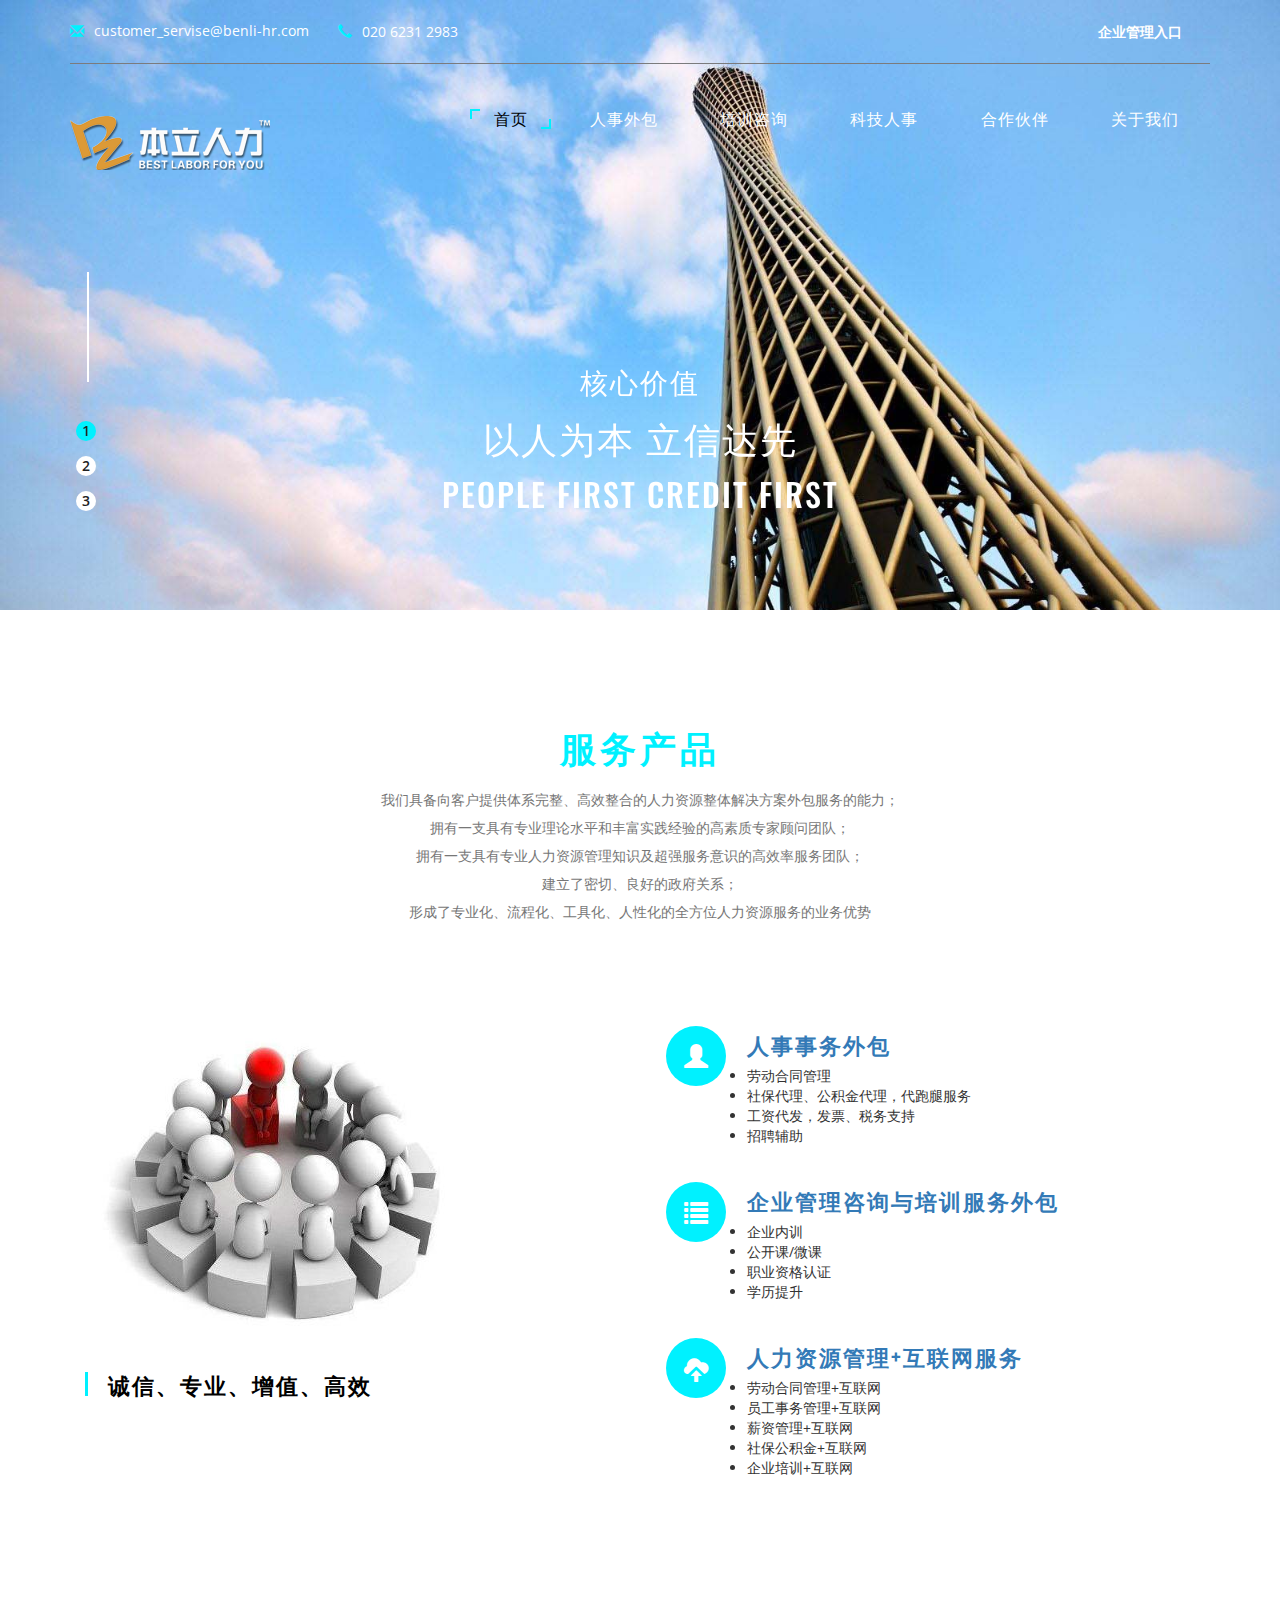
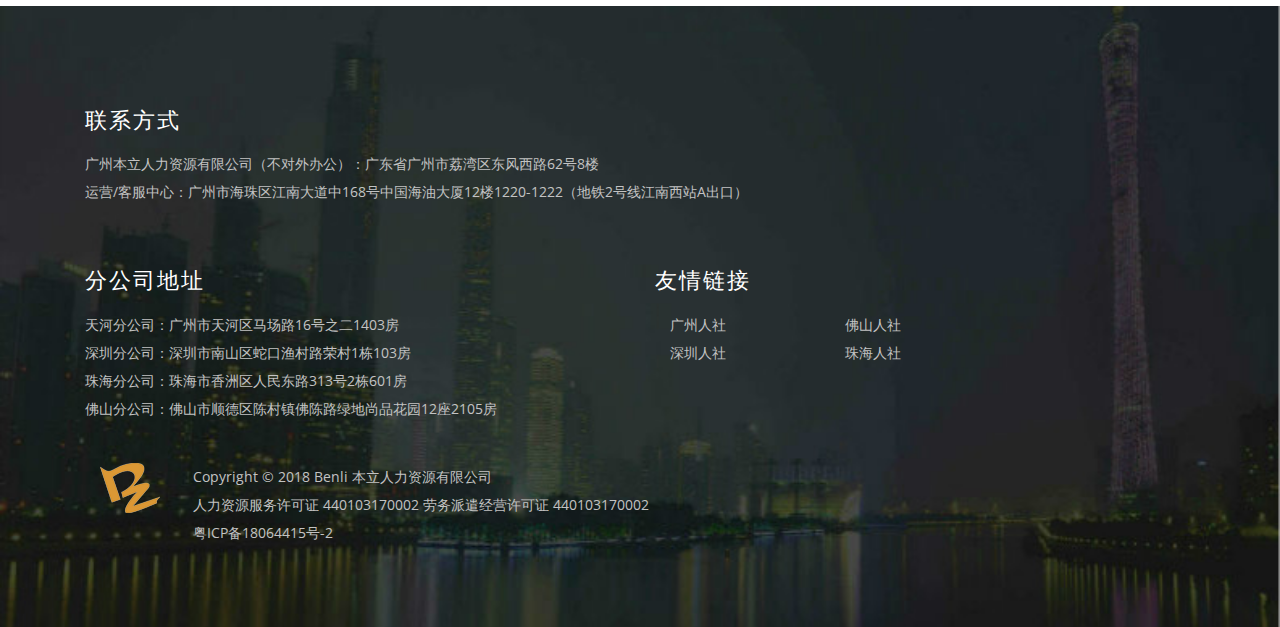
==== index.html @ 0b5d00d8 "add “房”" ====
<!DOCTYPE html>
<html lang="en">
<head>
<title>以人为本  立信达先-本立人力</title>
<!-- for-mobile-apps -->
<meta name="viewport" content="width=device-width, initial-scale=1">
<meta http-equiv="Content-Type" content="text/html; charset=utf-8" />
<meta name="keywords" content="" />
<script type="application/x-javascript"> addEventListener("load", function() { setTimeout(hideURLbar, 0); }, false);
		function hideURLbar(){ window.scrollTo(0,1); } </script>
<!-- //for-mobile-apps -->
<link href="css/bootstrap.css" rel="stylesheet" type="text/css" media="all" />
<link href="css/style.css" rel="stylesheet" type="text/css" media="all" />
<link rel="stylesheet" href="css/flexslider.css" type="text/css" media="screen" property="" />
<!-- js -->
<script type="text/javascript" src="js/jquery-2.1.4.min.js"></script>
<!-- //js -->
<!-- font-awesome icons -->
<link href="css/font-awesome.css" rel="stylesheet" type="text/css" media="all" />
<!-- //font-awesome icons -->
<link href="http://fonts.googleapis.com/css?family=Oswald" rel="stylesheet">
<link href='http://fonts.googleapis.com/css?family=Open+Sans:400,300,300italic,400italic,600,600italic,700,700italic,800,800italic' rel='stylesheet' type='text/css'>
<!-- start-smoth-scrolling -->
<script type="text/javascript" src="js/move-top.js"></script>
<script type="text/javascript" src="js/easing.js"></script>
<script type="text/javascript">
	jQuery(document).ready(function($) {
		$(".scroll").click(function(event){
			event.preventDefault();
			$('html,body').animate({scrollTop:$(this.hash).offset().top},1000);
		});
	});
</script>
<!-- start-smoth-scrolling -->
</head>

<body>
<!-- banner -->
	<div class="banner">
		<div class="container">
			<div class="agile-header">
				<div class="agileits-contact-info text-right">
					<ul>
						<li><span class="glyphicon glyphicon-envelope" aria-hidden="true"></span><a href="mailto:customer_servise@benli-hr.com">customer_servise@benli-hr.com</a></li>
						<li><span class="glyphicon glyphicon-earphone" aria-hidden="true"></span>020 6231 2983</li>
					</ul>
				</div>
				<div class="w3_agileits_social_media">
					<ul>
						<li><a class="agileinfo_share" href="error.html">企业管理入口</a></li>
						<!--
						<li class="agileinfo_share">以人为本  立信达先<br></li>
						<li><a href="#" class="wthree_facebook"><i class="fa fa-facebook" aria-hidden="true"></i></a></li>
						<li><a href="#" class="wthree_twitter"><i class="fa fa-twitter" aria-hidden="true"></i></a></li>
						<li><a href="#" class="wthree_dribbble"><i class="fa fa-dribbble" aria-hidden="true"></i></a></li>
						-->
					</ul>
				</div>
				<div class="clearfix"></div>
			</div>
			<nav class="navbar navbar-default">
				<div class="navbar-header navbar-left">
					<button type="button" class="navbar-toggle collapsed" data-toggle="collapse" data-target="#bs-example-navbar-collapse-1">
						<span class="sr-only">Toggle navigation</span>
						<span class="icon-bar"></span>
						<span class="icon-bar"></span>
						<span class="icon-bar"></span>
					</button>
					<h1><a href="index.html"><img src="images/logo.png" alt=" " class="img-responsive"></a></h1>
				</div>
				<!-- Collect the nav links, forms, and other content for toggling -->
				<div class="collapse navbar-collapse navbar-right" id="bs-example-navbar-collapse-1">
					<nav class="menu menu--iris">
						<ul class="nav navbar-nav menu__list">
							<li class="menu__item menu__item--current"><a href="index.html" class="menu__link">首页</a></li>
							<li class="menu__item"><a href="Personnel.html" class="menu__link">人事外包</a></li>
							<li class="menu__item"><a href="training.html" class="menu__link">培训咨询</a></li>
							<li class="menu__item"><a href="HRtech.html" class="menu__link">科技人事</a></li>
							<li class="menu__item"><a href="Partner.html" class="menu__link">合作伙伴</a></li>
							<li class="menu__item"><a href="about.html" class="menu__link">关于我们</a></li>
							<!--
							<li class="dropdown menu__item">
								<a href="#" class="dropdown-toggle menu__link" data-toggle="dropdown">Short Codes <b class="caret"></b></a>
								<ul class="dropdown-menu agile_short_dropdown">
									<li><a href="icons.html">Icons</a></li>
									<li><a href="typography.html">Typography</a></li>
								</ul>
							</li>
							-->

						</ul>
					</nav>
				</div>
			</nav>
			<div class="w3l_banner_info">
				<section class="slider">
					<div class="flexslider">
						<ul class="slides">
							<li>
								<div class="wthree_banner_info_grid">
									<h4>核心价值</h4>
									<h3>以人为本 立信达先</h3>
									<h5>PEOPLE FIRST CREDIT FIRST</h5>
								</div>
							</li>
							<li>
								<div class="wthree_banner_info_grid">
									<h4>品牌优势</h4>
									<h3>高素质、高效率</h3>
									<h3>专业化、流程化、工具化、人性化</h3>
								</div>
							</li>
							<li>
								<div class="wthree_banner_info_grid">
									<h3>人力资源管理+互联网服务</h3>
									<h3>eHR 人力资源信息化解决方案</h3>
									<h3>用数据和平台提升企业效能</h3>
								</div>
							</li>
						</ul>
					</div>
				</section>
				<!-- flexSlider -->
					<script defer src="js/jquery.flexslider.js"></script>
					<script type="text/javascript">
						$(window).load(function(){
							$('.flexslider').flexslider({
								animation: "slide",
								start: function(slider){
								$('body').removeClass('loading');
								}
							  });
							});
					</script>
				<!-- //flexSlider -->
			</div>
		</div>
	</div>
<!-- //banner -->

<!-- what -->
	<div class="what-w3ls">
		<div class="container">
			<h3 class="w3ls_head">服务产品</h3>
			<p class="w3agile">我们具备向客户提供体系完整、高效整合的人力资源整体解决方案外包服务的能力；<br/>
			拥有一支具有专业理论水平和丰富实践经验的高素质专家顾问团队；<br/>
			拥有一支具有专业人力资源管理知识及超强服务意识的高效率服务团队；<br/>
			建立了密切、良好的政府关系；<br/>
			形成了专业化、流程化、工具化、人性化的全方位人力资源服务的业务优势</p>
				<div class="what-grids">
					<div class="col-md-3 what-grid">
						<img src="images/personnel.jpg" class="img-responsive" alt=""/>
						<div class="what-agile-info">
							<h4>诚信、专业、增值、高效</h4>
						</div>
					</div>
					<div class="col-md-3 what-grid1">
						<div class="what-top">
							<div class="what-left">
								<i class="glyphicon glyphicon-user" aria-hidden="true"></i>
							</div>
							<div class="what-right">
								<h4><a href="Personnel.html">人事事务外包</a></h4>
								<ul>
									<li>劳动合同管理</li>
									<li>社保代理、公积金代理，代跑腿服务</li>
									<li>工资代发，发票、税务支持</li>
									<li>招聘辅助</li>
								</ul>
							</div>
								<div class="clearfix"></div>
						</div>
						<div class="what-top1">
							<div class="what-left">
								<i class="glyphicon glyphicon-list" aria-hidden="true"></i>
							</div>
							<div class="what-right">
								<h4><a href="Training.html">企业管理咨询与培训服务外包</a></h4>
								<ul>
									<li>企业内训</li>
									<li>公开课/微课</li>
									<li>职业资格认证</li>
									<li>学历提升</li>
								</ul>
							</div>
								<div class="clearfix"></div>
						</div>
						<div class="what-top1">
							<div class="what-left">
								<i class="glyphicon glyphicon-cloud-upload" aria-hidden="true"></i>
							</div>
							<div class="what-right">
								<h4><a href="HRtech.html">人力资源管理+互联网服务</a></h4>
								<ul>
									<li>劳动合同管理+互联网</li>
									<li>员工事务管理+互联网</li>
									<li>薪资管理+互联网</li>
									<li>社保公积金+互联网</li>
									<li>企业培训+互联网</li>
								</ul>
							</div>
								<div class="clearfix"></div>
						</div>
					</div>
						<div class="clearfix"></div>
				</div>
		</div>
	</div>
<!-- //what -->
<!-- footer -->
	<div class="footer">
		<div class="container">
			<div class="footer-w3layouts">
				<div class="col-md-12 footer-agileits">
					<h3>联系方式</h3>
					<ul>
						<li>广州本立人力资源有限公司（不对外办公）：广东省广州市荔湾区东风西路62号8楼</li>
						<li>运营/客服中心：广州市海珠区江南大道中168号中国海油大厦12楼1220-1222（地铁2号线江南西站A出口）</li>
					</ul>
				</div>
				<!--<span class="glyphicon glyphicon-map-marker" aria-hidden="true"></span>-->
				<!--
				<div class="col-md-3 footer-agileits-w3layouts">
					<h3>本立人力</h3>
					<ul>
						<li><a href="index.html">首页</a></li>
						<li><a href="portfolio.html">人事外包</a></li>
						<li><a href="portfolio.html">培训咨询</a></li>
						<li><a href="portfolio.html">科技人事</a></li>
						<li><a href="about.html">关于我们</a></li>
					</ul>
				</div>
				-->
				<div class="clearfix"></div>
			</div>
			<div class="footer-w3layouts">
				<div class="col-md-12 w3l-footer-top">
					<!--
					<h3>Newsletter</h3>
					<form action="#" method="post" class="newsletter">
						<input class="email" type="email" placeholder="Your email..." required="">
						<input type="submit" class="submit"  value="">
					</form>
					-->
					<div class="footer-agile">
						<div class="col-md-3 footer-w3-1">
							<h3>分公司地址</h3>
							<ul>
								<li>天河分公司：广州市天河区马场路16号之二1403房</li>
								<li>深圳分公司：深圳市南山区蛇口渔村路荣村1栋103房</li>
								<li>珠海分公司：珠海市香洲区人民东路313号2栋601房</li>
								<li>佛山分公司：佛山市顺德区陈村镇佛陈路绿地尚品花园12座2105房</li>
							</ul>

						</div>
						<div class="col-md-3 footer-w3-agileits">
							<h3>友情链接</h3>
							<div class="col-md-4">
								<ul>
									<li><a target="_blank" href="http://hrssgz.gov.cn/">广州人社</a></li>
									<li><a target="_blank" href="http://szsi.sz.gov.cn/">深圳人社</a></li>
								</ul>
							</div>
							<div class="col-md-4">
								<ul>
									<li><a target="_blank" href="http://www.fssi.gov.cn/">佛山人社</a></li>
									<li><a target="_blank" href="http://www.zhrsj.gov.cn/">珠海人社</a></li>
								</ul>
							</div>
						</div>
							<div class="clearfix"></div>
					</div>
				</div>
				<!--
				<div class="col-md-6 w3ls-social-icons">
					<h3>关注我们</h3>
					<a class="weibo" target="_blank" href="https://weibo.com/u/2308434205"><i class="fa fa-weibo"></i></a>
					<a class="weixin" href="#"><i class="fa fa-weixin"></i></a>
					<a class="facebook" href="#"><i class="fa fa-facebook"></i></a>
					<a class="twitter" href="#"><i class="fa fa-twitter"></i></a>
					<a class="pinterest" href="#"><i class="fa fa-pinterest"></i></a>
					<a class="linkedin" href="#"><i class="fa fa-linkedin"></i></a>
				</div>
				-->
				<div class="clearfix"></div>
			</div>


			<div class="col-md-12 copy-right-agile">
				<div class="col-md-1">
					<a href="#"><img src="images/logo1.png"></a>
				</div>
				<div class="col-md-11">
					<ul>
						<li>Copyright &copy; 2018 Benli 本立人力资源有限公司</li>
						<li>人力资源服务许可证 440103170002 劳务派遣经营许可证 440103170002</a></li>
						<li><a href="http://www.miit.gov.cn/">粤ICP备18064415号-2</a></li>
					</ul>
				</div>
			</div>
		</div>
	</div>
<!-- //footer -->
<!-- for bootstrap working -->
	<script src="js/bootstrap.js"></script>
<!-- //for bootstrap working -->
<!-- here stars scrolling icon -->
	<script type="text/javascript">
		$(document).ready(function() {
			/*
				var defaults = {
				containerID: 'toTop', // fading element id
				containerHoverID: 'toTopHover', // fading element hover id
				scrollSpeed: 1200,
				easingType: 'linear'
				};
			*/

			$().UItoTop({ easingType: 'easeOutQuart' });

			});
	</script>
<!-- //here ends scrolling icon -->
</body>
</html>
---- css/style.css ----
html, body{
    font-size: 100%;
	font-family: 'Open Sans', sans-serif;
	background:#ffffff;
	margin: 0;
}
p,ul li,ol li{
	margin:0;
	font-size:14px;
}
h1,h2,h3,h4,h5,h6{
	font-family: 'Oswald', sans-serif;
	margin:5;
}
ul,label{
	margin:0;
	padding:0;
}
body a:hover{
	text-decoration:none;
}
input[type="submit"],input[type="reset"],.w3layouts_mail_grid_left2 a,.w3agile_similar_post_left ul li a,.w3agile_similar_post_left h4 a,.w3l_categories ul li a,.agileits_recent_posts_gridr h4 a,.agileits_recent_posts_gridr ul li a,.w3agile_blog_left_grid_r ul li a,.w3ls_choose_us_right ul li a,.agileinfo_services_grid1 h4,.agileinfo_services_grid1_pos,.w3agile_footer_grid_left a,.agileinfo_footer_bot_right p a{
	transition: .5s ease-in;
	-webkit-transition: .5s ease-in;
	-moz-transition: .5s ease-in;
	-o-transition: .5s ease-in;
	-ms-transition: .5s ease-in;
}
/*-- banner --*/
.banner{
	background:url(../images/banner.jpg) no-repeat 0px 0px;
	background-size:cover;
	-webkit-background-size:cover;
	-moz-background-size:cover;
	-o-background-size:cover;
	-ms-background-size:cover;
	min-height:730px;
}
.banner1{
	background:url(../images/banner.jpg) no-repeat 0px 0px;
	background-size:cover;
	-webkit-background-size:cover;
	-moz-background-size:cover;
	-o-background-size:cover;
	-ms-background-size:cover;
	min-height:300px;
}
/*-- nav --*/
.navbar-default {
    background: none;
    border: none;
}
.navbar {
    margin-bottom: 0;
}
.navbar-collapse {
    padding: 0;
}
.navbar-right {
    margin-right: 0;
}
.navbar-default .navbar-nav > .active > a, .navbar-default .navbar-nav > .active > a:hover, .navbar-default .navbar-nav > .active > a:focus {
    color:#fff;
    background:none;
}
.navbar-default .navbar-nav > li > a {
    font-weight: 500;
    letter-spacing: 1px;
}
.navbar-nav > li > a {
    margin: 0;
    padding:0 1.5em;
    text-transform: uppercase;
}
.navbar-default .navbar-nav > li > a:hover{
    color:#00f1ff;
}
.navbar-default .navbar-nav > li > a:focus {
    color: #fff;
	outline:none;
}
nav.navbar.navbar-default {
    background: none;
    padding: 2em 0 0 0;
}
.navbar-default .navbar-nav > .open > a, .navbar-default .navbar-nav > .open > a:hover, .navbar-default .navbar-nav > .open > a:focus {
    color:#fff;
    background: none;
}
.navbar-default .navbar-nav > li > a {
    color: #fff;
}
.navbar-default .navbar-nav  > .active.open > a:focus {
	background: #0a9dbd;
	color: #fff;
}
.navbar-default .navbar-brand,.navbar-default .navbar-brand:hover, .navbar-default .navbar-brand:focus {
    color: #fff;
}
.navbar-brand {
    height: 44px;
    padding: 0;
    font-size: 1.1em;
    text-transform: capitalize;
    letter-spacing: 3px;
    line-height: 35px;
    position: relative;
}
/*--
.navbar-brand:after{
	content: '';
    background: url(../images/1.png) no-repeat 0px 0px;
    width: 40px;
    height: 94px;
    position: absolute;
    right: 2%;
    top: 0%;
    transform: rotate(35deg);
	-webkit-transform: rotate(35deg);
	-moz-transform: rotate(35deg);
	-o-transform: rotate(35deg);
	-ms-transform: rotate(35deg); --*/
}
.navbar-brand span {
    color:#00ffbe;
	letter-spacing: 15px;
}
.agile_short_dropdown {
    border-radius: 0;
    background: #ffffff;
    text-align: center;
	padding:0;
	border: none;
}
.agile_short_dropdown li a{
	text-transform:uppercase;
	color:#212121;
	font-size:13px;
	font-weight:600;
	padding: .8em 0;
}
.agile_short_dropdown > li > a:hover{
    color: #fff;
    text-decoration: none;
    background-color: #00f1ff;
}
/*-- nav-effect --*/
.menu__list {
	position: relative;
	margin: 0.8em 0 0;
}

.menu__item {
	display: block;
	margin: 1em 0;
  font-size:15px;
}

.menu__link {
	font-size: 1.05em;
	font-weight: bold;
	display: block;
	padding: 1em;
	cursor: pointer;
	-webkit-user-select: none;
	-moz-user-select: none;
	-ms-user-select: none;
	user-select: none;
	-webkit-touch-callout: none;
	-khtml-user-select: none;
	-webkit-tap-highlight-color: rgba(0, 0, 0, 0);
}
/* Iris */
.menu--iris .menu__item {
	margin:0 0.5em;
}

.menu--iris .menu__link {
	position: relative;
	text-align: center;
	-webkit-transition: color 0.3s;
	transition: color 0.3s;
}

.menu--iris .menu__link:hover,
.menu--iris .menu__link:focus {
	color: #929292;
}

.menu--iris .menu__item--current .menu__link,.menu__link:hover {
  color:black;
  /*color:#00f1ff;*/
}

.menu--iris .menu__link::before,
.menu--iris .menu__link::after {
	content: '';
	position: absolute;
	width: 10px;
	height: 10px;
	opacity: 0;
	border: 2px solid #00f1ff;
	-webkit-transition: -webkit-transform 0.3s, opacity 0.3s;
	transition: transform 0.3s, opacity 0.3s;
	-webkit-transition-timing-function: cubic-bezier(0.17, 0.67, 0.05, 1.29);
	transition-timing-function: cubic-bezier(0.17, 0.67, 0.05, 1.29);
}

.menu--iris .menu__link::before {
	top: 0;
	left: 0;
	border-width: 2px 0 0 2px;
	-webkit-transform: translate3d(10px, 10px, 0);
	transform: translate3d(10px, 10px, 0);
}

.menu--iris .menu__link::after {
	right: 0;
	bottom: 0;
	border-width: 0 2px 2px 0;
	-webkit-transform: translate3d(-10px, -10px, 0);
	transform: translate3d(-10px, -10px, 0);
}

.menu--iris .menu__item--current .menu__link::before,
.menu--iris .menu__item--current .menu__link::after,.menu__link:hover::before,.menu__link:hover::after {
	opacity: 1;
	-webkit-transform: translate3d(0, 0, 0);
	transform: translate3d(0, 0, 0);
}
/*-- //nav-effect --*/
.agileits-contact-info {
    float: left;
}
.agileits-contact-info ul li {
    display: inline-block;
    font-size: 14px;
	color:#fff;
}
.agileits-contact-info ul li span {
    margin-right: 10px;
    color: #00f1ff;
}
.agileits-contact-info ul li:nth-child(2) {
    margin-left: 25px;
}
.agileits-contact-info ul li a {
    color: #fff;
    vertical-align: text-bottom;
}
.agileits-contact-info ul li a:hover {
    color: #fff;
}
.w3_agileits_social_media{
	float:right;
}
.w3_agileits_social_media ul li{
	display: inline-block;
    font-weight: 600;
    margin: 0 1em;
}
.w3_agileits_social_media ul li a{
	display:block;
	color:#fff;
	text-decoration:none;
}
.agileinfo_share{
    margin-right: 1em !important;
	color:#fff;
}
.w3_agileits_social_media ul li a.wthree_facebook:hover{
	color:#3b5998;
}
.w3_agileits_social_media ul li a.wthree_twitter:hover{
	color:#1da1f2;
}
.w3_agileits_social_media ul li a.wthree_dribbble:hover{
	color:#ea4c89;
}
.w3_agileits_social_media ul li a.wthree_behance:hover{
	color:#1769ff;
}
.w3_agileits_social_media ul li a.wthree_weibo:hover{
	color:#3b5998;
}
.w3_agileits_social_media ul li a.wthree_weixin:hover{
	color:#3b5998;
}
.w3l_banner_info{
	width: 90%;
    margin: 11em auto 0;
	text-align:center;
}
.agile-header {
    padding: 20px 0;
    border-bottom:1px solid #7b7b7d;
}
.wthree_banner_info_grid h4 {
    color: #fff;
    font-size: 28px;
    text-transform: uppercase;
    /*text-decoration: line-through;*/
	letter-spacing: 2px;
}
.wthree_banner_info_grid h3{
    color: #fff;
    font-size: 36px;
    text-transform: uppercase;
    margin:20px 0;
	letter-spacing: 2px;
}
.wthree_banner_info_grid h5 {
    color: #fff;
    font-size: 32px;
    text-transform: uppercase;
    /*text-decoration: line-through;*/
	letter-spacing: 2px;
}
/*-- //banner --*/
/*-- welcome --*/
.welcome {
    padding: 6em 0;
}
.welcome-top{
	text-align:center;
}
.welcome-top h4 {
    font-size: 22px;
    margin: 0.7em 0 0;
    color: #666;
   font-weight:600;
}
.welcome-top p {
    font-size: 14px;
    line-height: 28px;
    color: #777;
    margin: 1em auto;
    width: 70%;
}
.charitys{
	margin-top:3em;
}
.chrt_grid{
	text-align:center;
}
.chrt_grid .icon {
    width: 90px;
    height: 90px;
    border-radius: 50%;
    background: #fff;
    margin: 0 auto;
    text-align: center;
    position: relative;
    border: 2px solid #00f1ff;
}
.chrt_grid .icon img {
  position: relative;
  z-index: 100;
  transition: all 0.3s ease 0s;
}
.chrt_grid .icon:before {
  content: '';
  width: 102%;
  height: 102%;
  border-radius: 50%;
  background: #00f1ff;
  position: absolute;
  top: -1px;
  left: -1px;
  z-index: 10;
  -webkit-transform: scale(0);
  -moz-transform: scale(0);
  -ms-transform: scale(0);
  -o-transform: scale(0);
  transform: scale(0);
  transition: all 0.3s ease 0s;
}
.chrt_grid:hover .icon img {
  -webkit-transform: scale(0.9);
  -moz-transform: scale(0.9);
  -ms-transform: scale(0.9);
  -o-transform: scale(0.9);
  transform: scale(0.9);
}
.chrt_grid:hover .icon:before {
  -webkit-transform: scale(1);
  -moz-transform: scale(1);
  -ms-transform: scale(1);
  -o-transform: scale(1);
  transform: scale(1);
}
.glyphicon-heart,.glyphicon-asterisk,.glyphicon-flag{
	color:#212121;
  font-size:35px;
}
.glyphicon-icon {
    position: relative;
  top: 26px;
  display: block;
  font-family: 'Glyphicons Halflings';
  font-style: normal;
  font-weight: normal;
  text-align: center;
  line-height: 1;
  -webkit-font-smoothing: antialiased;
  -moz-osx-font-smoothing: grayscale;
  z-index: 999;
}
.chrty h3 {
    font-size: 22px;
    color: #000;
    letter-spacing: 2px;
    font-weight: 600;
    margin-top: 22px;
}
.chrty p {
    font-size: 14px;
    line-height: 28px;
    color: #777;
	padding-top: 16px;
}
.banner-grid1 h5 {
    font-size: 20px;
    line-height: 32px;
    font-weight: 600;
    color: #00f1ff;
    letter-spacing: 2px;
}
.banner-grid1 p {
    font-size: 14px;
    line-height: 28px;
    color: #777;
    padding-top: 16px;
}
.banner-grids {
    margin-top: 6em;
}
/*-- //welcome --*/
/*--client--*/
.client {
    background:url(../images/client.jpg) center fixed;
    background-size: cover;
    -webkit-background-size: cover;
    -moz-background-size: cover;
    -o-background-size: cover;
    -ms-background-size: cover;
    padding:6em 0;
    text-align: center;
}
.quotes img {
    width: 100%;
    border-radius: 50%;
	-webkit-border-radius: 50%;
	-mox-border-radius: 50%;
	-o-border-radius: 50%;
	-ms-border-radius: 50%;
}
p.w3l {
    font-size: 14px;
    color: #fff;
    width: 70%;
    margin: 0 auto;
	line-height: 28px;
}
.de_testi_by,.de_testi_by a{
	color: #2ad2c9;
    font-size:0.9em;
    margin: 17px 0 0 0;
}
.de_testi {
    margin: 0;
    border: none;
    padding: 3em 3em;
    background: rgba(0, 0, 0, 0.73);
    font-style: normal;
    line-height: 1.6em;
    font-weight: 400;
    text-align: left;
    color: #fff;
    font-size: 0.9em;
}
.quotes {
    float: left;
    width:15%;
	margin-top: 1em;
}
.de_testi_by{
	float: right;
	width:78%;
}
.de_testi_by p {
    color: #fff;
    font-size:1em;
    font-weight: 400;
    line-height: 2em;
}
.customer-say {
    margin-top:5em;
}
/*-- what --*/
.what-left {
    float: left;
    width: 15%;
    text-align: center;
}
.what-right {
    float: right;
    width: 83%;
}
.what-grid1 h4,.what-grid h4 {
    font-size: 22px;
    color: #000;
    letter-spacing: 2px;
    font-weight: 600;
}
.what-w3ls {
    padding: 6em 0;
}
.what-grids {
    margin-top: 6em;
}
.what-grid1 p,.what-grid p {
    font-size: 14px;
    color: #777;
    line-height: 28px;
    padding-top: 10px;
}
.what-grid1 i {
    height: 60px;
    width: 60px;
    margin: 3px;
    font-size: 1.5em;
    border-radius: 50%;
    line-height: 60px;
    text-align: center;
    background: #00f1ff;
    color: #fff;
}
.what-top1 {
    margin: 2em 0;
}
.w3ls_head {
    font-size: 36px;
    color: #00f1ff;
    font-weight: 600;
    margin-bottom: 20px;
    letter-spacing: 4px;
    text-transform: uppercase;
    text-align: center;
    /*text-decoration: line-through;*/
}
.what-grid {
    padding-right: 130px;
}
.what-agile-info {
    margin-top: 30px;
    border-left: 3px solid #00f1ff;
    padding: 0 0px 0 20px;
}
p.w3agile {
    font-size: 14px;
    color: #777;
    width: 70%;
    margin: 0 auto;
	line-height: 28px;
	text-align: center;
}
/*-- //what --*/
/*-- footer --*/
.footer {
    background: url(../images/footer.jpg) no-repeat 0px 0px;
    background-size: cover;
    -webkit-background-size: cover;
    -moz-background-size: cover;
    -o-background-size: cover;
    -ms-background-size: cover;
    padding:5em 0;
}
.footer h3 {
    color: #fff;
    font-size: 22px;
    text-transform: uppercase;
    margin-bottom: 20px;
	letter-spacing: 2px;
}
.footer li,.footer li a{
    display: block;
    color: #c3c3c3;
    font-size: 14px;
    line-height: 28px;
    text-transform: capitalize;
}
.footer li a:hover{
    color: #00f1ff;
}
.newsletter {
    position: relative;
    width: 78%;
}
.newsletter .email {
	padding: 5px 60px 5px 15px;
	border-radius: 3px;
	-Webkit-border-radius: 3px;
	-moz-border-radius: 3px;
	height: 40px;
	border: 1px solid #fff;
	width: 100%;
	text-align: left;
}
.newsletter .email {
	background-color:#F4F4F4;
	border: none;
}
.newsletter .submit {
	width: 40px;
	height: 40px;
	background-image: url('../images/subscribe.png');
	background-repeat: no-repeat;
	background-position: center;
	position: absolute;
	background-color: #00f1ff;
	top: 0;
	right: 0;
	outline:none;
	border: none;
}
/*-- //Newsletter --*/
.w3ls-social-icons i, .w3ls-social i {
    font-size: 15px;
    background: #fff;
    padding: 12px 14px;
    color: #212121;
    transition: 0.5s all;
    -webkit-transition: 0.5s all;
    -o-transition: 0.5s all;
    -ms-transition: 0.5s all;
    -moz-transition: 0.5s all;
}
.w3ls-social-icons i:hover,.w3ls-social i:hover {
	background: transparent;
	background:#00f1ff;
	color:#fff;
    transition: 0.5s all;
    -webkit-transition: 0.5s all;
    -o-transition: 0.5s all;
    -ms-transition: 0.5s all;
    -moz-transition: 0.5s all;
}
.footer-w3-agile {
    margin: 60px 0 0;
}
.footer-agile span {
    color: #000;
    font-size: 20px;
    margin-bottom: 20px;
    background: #fff;
    padding: 10px;
    border-radius: 50%;
}
.footer-agile p {
    color: #fff;
    font-size: 14px;
    line-height: 28px;
    margin: 0;
}
.footer-agile {
    margin-top: 40px;
}
.copy-right-agile {
    margin-top: 40px;
}
.copy-right-agile p {
	font-size:14px;
    color: #fff;
    margin: 0;
}
.copy-right-agile p a {
    text-decoration: none;
    color: #00f1ff;
}
.copy-right-agile p a:hover{
    text-decoration: none;
    color: #fff;
}
.footer-w3-1 {
    padding: 0;
}
.footer-w3l-1 {
    padding: 0;
}
/*-- //footer --*/
/*-- to-top --*/
#toTop {
	display: none;
	text-decoration: none;
	position: fixed;
	bottom: 20px;
	right: 2%;
	overflow: hidden;
	z-index: 9999;
	width: 32px;
	height: 28px;
	border: none;
	text-indent: 100%;
	background: url(../images/move-top.png) no-repeat -3px 3px;
}
#toTopHover {
	width: 32px;
	height: 28px;
	display: block;
	overflow: hidden;
	float: right;
	opacity: 0;
	-moz-opacity: 0;
	filter: alpha(opacity=0);
}
/*-- //to-top --*/
/*-- icons --*/
.codes a {
    color: #999;
}
.icon-box {
    padding: 8px 15px;
    background:rgba(149, 149, 149, 0.18);
    margin: 1em 0 1em 0;
    border: 5px solid #ffffff;
    text-align: left;
    -moz-box-sizing: border-box;
    -webkit-box-sizing: border-box;
    box-sizing: border-box;
    font-size: 13px;
    transition: 0.5s all;
    -webkit-transition: 0.5s all;
    -o-transition: 0.5s all;
    -ms-transition: 0.5s all;
    -moz-transition: 0.5s all;
    cursor: pointer;
}
.icon-box:hover {
    background: #000;
	transition:0.5s all;
	-webkit-transition:0.5s all;
	-o-transition:0.5s all;
	-ms-transition:0.5s all;
	-moz-transition:0.5s all;
}
.icon-box:hover i.fa {
	color:#fff !important;
}
.icon-box:hover a.agile-icon {
	color:#fff !important;
}
.codes .bs-glyphicons li {
    float: left;
    width: 12.5%;
    height: 115px;
    padding: 10px;
    line-height: 1.4;
    text-align: center;
    font-size: 12px;
    list-style-type: none;
}
.codes .bs-glyphicons .glyphicon {
    margin-top: 5px;
    margin-bottom: 10px;
    font-size: 24px;
}
.codes .glyphicon {
    position: relative;
    top: 1px;
    display: inline-block;
    font-family: 'Glyphicons Halflings';
    font-style: normal;
    font-weight: 400;
    line-height: 1;
    -webkit-font-smoothing: antialiased;
    -moz-osx-font-smoothing: grayscale;
	color: #777;
}
.codes .bs-glyphicons .glyphicon-class {
    display: block;
    text-align: center;
    word-wrap: break-word;
}
h3.icon-subheading {
    font-size: 28px;
    color: #212121 !important;
    margin: 30px 0 15px;
    font-weight: 600;
    letter-spacing: 2px;
}
h3.agileits-icons-title {
    text-align: center;
    font-size: 33px;
    color: #222222;
    font-weight: 600;
    letter-spacing: 2px;
}
.icons a {
    color: #999;
}
.icon-box i {
    margin-right: 10px !important;
    font-size: 20px !important;
    color: #282a2b !important;
}
.bs-glyphicons li {
    float: left;
    width: 18%;
    height: 115px;
    padding: 10px;
    line-height: 1.4;
    text-align: center;
    font-size: 12px;
    list-style-type: none;
    background:rgba(149, 149, 149, 0.18);
    margin: 1%;
}
.bs-glyphicons .glyphicon {
    margin-top: 5px;
    margin-bottom: 10px;
    font-size: 24px;
	color: #282a2b;
}
.glyphicon {
    position: relative;
    top: 1px;
    display: inline-block;
    font-family: 'Glyphicons Halflings';
    font-style: normal;
    font-weight: 400;
    line-height: 1;
    -webkit-font-smoothing: antialiased;
    -moz-osx-font-smoothing: grayscale;
	color: #777;
}
.bs-glyphicons .glyphicon-class {
    display: block;
    text-align: center;
    word-wrap: break-word;
}
@media (max-width:991px){
	h3.agileits-icons-title {
		font-size: 28px;
	}
	h3.icon-subheading {
		font-size: 22px;
	}
}
@media (max-width:768px){
	h3.agileits-icons-title {
		font-size: 28px;
	}
	h3.icon-subheading {
		font-size: 25px;
	}
	.row {
		margin-right: 0;
		margin-left: 0;
	}
	.icon-box {
		margin: 0;
	}
}
@media (max-width: 640px){
	.icon-box {
		float: left;
		width: 50%;
	}
}
@media (max-width: 480px){
	.bs-glyphicons li {
		width: 31%;
	}
}
@media (max-width: 414px){
	h3.agileits-icons-title {
		font-size: 23px;
	}
	h3.icon-subheading {
		font-size: 18px;
	}
	.bs-glyphicons li {
		width: 31.33%;
	}
}
@media (max-width: 384px){
	.icon-box {
		float: none;
		width: 100%;
	}
}
/*-- //icons --*/
.w3_wthree_agileits_icons.main-grid-border {
    padding: 5em 0;
}
/*--Typography--*/
.well {
    font-weight: 300;
    font-size: 14px;
}
.list-group-item {
    font-weight: 300;
    font-size: 14px;
}
li.list-group-item1 {
    font-size: 14px;
    font-weight: 300;
}
.typo p {
    margin: 0;
    font-size: 14px;
    font-weight: 300;
}
.show-grid [class^=col-] {
    background: #fff;
	text-align: center;
	margin-bottom: 10px;
	line-height: 2em;
	border: 10px solid #f0f0f0;
}
.show-grid [class*="col-"]:hover {
	background: #e0e0e0;
}
.grid_3{
	margin-bottom:2em;
}
.xs h3, h3.m_1{
	color:#000;
	font-size:1.7em;
	font-weight:300;
	margin-bottom: 1em;
}
.grid_3 p{
	color: #999;
	font-size: 0.85em;
	margin-bottom: 1em;
	font-weight: 300;
}
.grid_4{
	background:none;
	margin-top:50px;
}
.label {
	font-weight: 300 !important;
	border-radius:4px;
}
.grid_5{
	background:none;
	padding:2em 0;
}
.grid_5 h3, .grid_5 h2, .grid_5 h1, .grid_5 h4, .grid_5 h5, h3.hdg, h3.bars {
    margin-bottom: 1em;
    color: #212121;
    font-weight: 600;
    font-size: 30px;
    letter-spacing: 2px;
}
.table > thead > tr > th, .table > tbody > tr > th, .table > tfoot > tr > th, .table > thead > tr > td, .table > tbody > tr > td, .table > tfoot > tr > td {
	border-top: none !important;
}
.tab-content > .active {
	display: block;
	visibility: visible;
}
.pagination > .active > a, .pagination > .active > span, .pagination > .active > a:hover, .pagination > .active > span:hover, .pagination > .active > a:focus, .pagination > .active > span:focus {
	z-index: 0;
}
.badge-primary {
	background-color: #03a9f4;
}
.badge-success {
	background-color: #8bc34a;
}
.badge-warning {
	background-color: #ffc107;
}
.badge-danger {
	background-color: #e51c23;
}
.grid_3 p{
	line-height: 2em;
	color: #888;
	font-size: 0.9em;
	margin-bottom: 1em;
	font-weight: 300;
}
.bs-docs-example {
	margin: 1em 0;
}
section#tables  p {
	margin-top: 1em;
}
.tab-container .tab-content {
	border-radius: 0 2px 2px 2px;
	border: 1px solid #e0e0e0;
	padding: 16px;
	background-color: #ffffff;
}
.table td, .table>tbody>tr>td, .table>tbody>tr>th, .table>tfoot>tr>td, .table>tfoot>tr>th, .table>thead>tr>td, .table>thead>tr>th {
	padding: 15px!important;
}
.table > thead > tr > th, .table > tbody > tr > th, .table > tfoot > tr > th, .table > thead > tr > td, .table > tbody > tr > td, .table > tfoot > tr > td {
	font-size: 0.9em;
	color: #999;
	border-top: none !important;
}
.tab-content > .active {
	display: block;
	visibility: visible;
}
.label {
	font-weight: 300 !important;
}
.label {
	padding: 4px 6px;
	border: none;
	text-shadow: none;
}
.alert {
	font-size: 0.85em;
}
h1.t-button,h2.t-button,h3.t-button,h4.t-button,h5.t-button {
	line-height:2em;
	margin-top:0.5em;
	margin-bottom: 0.5em;
}
li.list-group-item1 {
	line-height: 2.5em;
}
.input-group {
	margin-bottom: 20px;
}
.in-gp-tl{
	padding:0;
}
.in-gp-tb{
	padding-right:0;
}
.list-group {
	margin-bottom: 48px;
}
ol {
	margin-bottom: 44px;
}
h2.typoh2{
    margin: 0 0 10px;
}
@media (max-width:768px){
.grid_5 {
	padding: 0 0 1em;
}
.grid_3 {
	margin-bottom: 0em;
}
}
@media (max-width:640px){
h1, .h1, h2, .h2, h3, .h3 {
	margin-top: 0px;
	margin-bottom: 0px;
}
.grid_5 h3, .grid_5 h2, .grid_5 h1, .grid_5 h4, .grid_5 h5, h3.hdg, h3.bars {
	margin-bottom: .5em;
}
.progress {
	height: 10px;
	margin-bottom: 10px;
}
ol.breadcrumb li,.grid_3 p,ul.list-group li,li.list-group-item1 {
	font-size: 14px;
}
.breadcrumb {
	margin-bottom: 25px;
}
.well {
	font-size: 14px;
	margin-bottom: 10px;
}
h2.typoh2 {
	font-size: 1.5em;
}
.label {
	font-size: 60%;
}
.in-gp-tl {
	padding: 0 1em;
}
.in-gp-tb {
	padding-right: 1em;
}
}
@media (max-width:480px){
.grid_5 h3, .grid_5 h2, .grid_5 h1, .grid_5 h4, .grid_5 h5, h3.hdg, h3.bars {
	font-size: 1.2em;
}
.table h1 {
	font-size: 26px;
}
.table h2 {
	font-size: 23px;
	}
.table h3 {
	font-size: 20px;
}
.label {
	font-size: 53%;
}
.alert,p {
	font-size: 14px;
}
.pagination {
	margin: 20px 0 0px;
}
.grid_3.grid_4.w3layouts {
	margin-top: 25px;
}
}
@media (max-width: 320px){
.grid_4 {
	margin-top: 18px;
}
h3.title {
	font-size: 1.6em;
}
.alert, p,ol.breadcrumb li, .grid_3 p,.well, ul.list-group li, li.list-group-item1,a.list-group-item {
	font-size: 13px;
}
.alert {
	padding: 10px;
	margin-bottom: 10px;
}
ul.pagination li a {
	font-size: 14px;
	padding: 5px 11px;
}
.list-group {
	margin-bottom: 10px;
}
.well {
	padding: 10px;
}
.nav > li > a {
	font-size: 14px;
}
table.table.table-striped,.table-bordered,.bs-docs-example {
		display: none;
}
}
/*-- //typography --*/
.typo {
    padding: 5em 0;
}
/*-- portfolio --*/
.view {
   width: 275px;
    height: 200px;
    margin: 5px;
    float: left;
    border:5px solid #F1F0F0;
	overflow: hidden;
	position: relative;
	text-align: center;
	-webkit-box-shadow: 1px 1px 2px #e6e6e6;
	-moz-box-shadow: 1px 1px 2px #e6e6e6;
	box-shadow: 1px 1px 2px #e6e6e6;
	cursor: default;
	background: #fff;
}
.view .mask,.view .content {
   width: 275px;
   height: 200px;
   position: absolute;
   overflow: hidden;
   top: 0;
   left: 0;
}
.view img {
   display: block;
   position: relative;
}
.view h2 {
   text-transform: uppercase;
   color: #fff;
   text-align: center;
   position: relative;
   font-size: 17px;
   padding: 10px;
   background:#212121;
   margin: 20px 0 0 0;
}
.view p {
	font-style: normal;
    font-size: 14px;
    position: relative;
    color: #fff;
    padding: 15px 10px 15px;
    text-align: center;
}
.view a.info {
   display: inline-block;
   text-decoration: none;
   padding: 7px 14px;
   background: #000;
   color: #fff;
   text-transform: uppercase;
   -webkit-box-shadow: 0 0 1px #000;
   -moz-box-shadow: 0 0 1px #000;
   box-shadow: 0 0 1px #000;
}
.view a.info: hover {
   -webkit-box-shadow: 0 0 5px #000;
   -moz-box-shadow: 0 0 5px #000;
   box-shadow: 0 0 5px #000;
}
.view-seventh img {
   -webkit-transition: all 0.5s ease-out;
   -moz-transition: all 0.5s ease-out;
   -o-transition: all 0.5s ease-out;
   -ms-transition: all 0.5s ease-out;
   transition: all 0.5s ease-out;
   -ms-filter: "progid: DXImageTransform.Microsoft.Alpha(Opacity=100)";
   filter: alpha(opacity=100);
   opacity: 1;
}
.view-seventh .mask {
   background-color:rgb(6, 201, 212);
   -webkit-transform: rotate(0deg) scale(1);
   -moz-transform: rotate(0deg) scale(1);
   -o-transform: rotate(0deg) scale(1);
   -ms-transform: rotate(0deg) scale(1);
   transform: rotate(0deg) scale(1);
   -ms-filter: "progid: DXImageTransform.Microsoft.Alpha(Opacity=0)";
   filter: alpha(opacity=0);
   opacity: 0;
   -webkit-transition: all 0.3s ease-out;
   -moz-transition: all 0.3s ease-out;
   -o-transition: all 0.3s ease-out;
   -ms-transition: all 0.3s ease-out;
   transition: all 0.3s ease-out;
}
.view-seventh h2 {
   -webkit-transform: translateY(-200px);
   -moz-transform: translateY(-200px);
   -o-transform: translateY(-200px);
   -ms-transform: translateY(-200px);
   transform: translateY(-200px);
   -webkit-transition: all 0.2s ease-in-out;
   -moz-transition: all 0.2s ease-in-out;
   -o-transition: all 0.2s ease-in-out;
   -ms-transition: all 0.2s ease-in-out;
   transition: all 0.2s ease-in-out;
}
.view-seventh p {
   -webkit-transform: translateY(-200px);
   -moz-transform: translateY(-200px);
   -o-transform: translateY(-200px);
   -ms-transform: translateY(-200px);
   transform: translateY(-200px);
   -webkit-transition: all 0.2s ease-in-out;
   -moz-transition: all 0.2s ease-in-out;
   -o-transition: all 0.2s ease-in-out;
   -ms-transition: all 0.2s ease-in-out;
   transition: all 0.2s ease-in-out;
}
.view-seventh a.info {
   -webkit-transform: translateY(-200px);
   -moz-transform: translateY(-200px);
   -o-transform: translateY(-200px);
   -ms-transform: translateY(-200px);
   transform: translateY(-200px);
   -webkit-transition: all 0.2s ease-in-out;
   -moz-transition: all 0.2s ease-in-out;
   -o-transition: all 0.2s ease-in-out;
   -ms-transition: all 0.2s ease-in-out;
   transition: all 0.2s ease-in-out;
}
.view-seventh:hover img {
   -webkit-transform: rotate(720deg) scale(0);
   -moz-transform: rotate(720deg) scale(0);
   -o-transform: rotate(720deg) scale(0);
   -ms-transform: rotate(720deg) scale(0);
   transform: rotate(720deg) scale(0);
   -ms-filter: "progid: DXImageTransform.Microsoft.Alpha(Opacity=0)";
   filter: alpha(opacity=0);
   opacity: 0;
}
.view-seventh:hover .mask {
   -ms-filter: "progid: DXImageTransform.Microsoft.Alpha(Opacity=100)";
   filter: alpha(opacity=100);
   opacity: 1;
   -webkit-transform: translateY(0px) rotate(0deg);
   -moz-transform: translateY(0px) rotate(0deg);
   -o-transform: translateY(0px) rotate(0deg);
   -ms-transform: translateY(0px) rotate(0deg);
   transform: translateY(0px) rotate(0deg);
   -webkit-transition-delay: 0.4s;
   -moz-transition-delay: 0.4s;
   -o-transition-delay: 0.4s;
   -ms-transition-delay: 0.4s;
   transition-delay: 0.4s;
}
.view-seventh:hover h2 {
   -webkit-transform: translateY(0px);
   -moz-transform: translateY(0px);
   -o-transform: translateY(0px);
   -ms-transform: translateY(0px);
   transform: translateY(0px);
   -webkit-transition-delay: 0.7s;
   -moz-transition-delay: 0.7s;
   -o-transition-delay: 0.7s;
   -ms-transition-delay: 0.7s;
   transition-delay: 0.7s;
}
.view-seventh:hover p {
   -webkit-transform: translateY(0px);
   -moz-transform: translateY(0px);
   -o-transform: translateY(0px);
   -ms-transform: translateY(0px);
   transform: translateY(0px);
   -webkit-transition-delay: 0.6s;
   -moz-transition-delay: 0.6s;
   -o-transition-delay: 0.6s;
   -ms-transition-delay: 0.6s;
   transition-delay: 0.6s;
}
.view-seventh:hover a.info {
   -webkit-transform: translateY(0px);
   -moz-transform: translateY(0px);
   -o-transform: translateY(0px);
   -ms-transform: translateY(0px);
   transform: translateY(0px);
   -webkit-transition-delay: 0.5s;
   -moz-transition-delay: 0.5s;
   -o-transition-delay: 0.5s;
   -ms-transition-delay: 0.5s;
   transition-delay: 0.5s;
}
.main:nth-child(3) {
    margin: 3em 0 0;
}
/*-- //portfolio --*/
.portfolio {
    padding: 5em 0;
}
.portfolio-agile {
    margin-top: 5em;
}
/*--contact--*/
.contact-right-w3-agile form {
    margin-top: 12px;
    color: #777;
}
.contact-right-w3-agile input[type="text"] {
    background: transparent;
    border: 2px solid #212121;
    padding: 8px 22px;
    width: 49.42%;
    outline: none;
	-webkit-transition:0.5s all;
	-o-transition:0.5s all;
	-moz-transition:0.5s all;
	-ms-transition:0.5s all;
	transition:0.5s all;
}
.contact-right-w3-agile input[type="text"]:hover {
	border-color:#00f1ff;
	-webkit-transition:0.5s all;
	-o-transition:0.5s all;
	-moz-transition:0.5s all;
	-ms-transition:0.5s all;
	transition:0.5s all;
}
.contact-right-w3-agile input[type="text"]:nth-child(1) {
    margin-right: 8px;
}
.contact-right-w3-agile textarea {
    background: none;
    border: 2px solid #212121;
    padding: 10px 23px;
    margin-top: 24px;
    outline: none;
    resize: none;
    width: 100%;
	height: 230px;
	-webkit-transition:0.5s all;
	-o-transition:0.5s all;
	-moz-transition:0.5s all;
	-ms-transition:0.5s all;
	transition:0.5s all;
}
.contact-right-w3-agile textarea:hover {
	border-color:#00f1ff;
	-webkit-transition:0.5s all;
	-o-transition:0.5s all;
	-moz-transition:0.5s all;
	-ms-transition:0.5s all;
	transition:0.5s all;
}
.contact-right-w3-agile form input[type="submit"] {
    color: #fff;
    font-size: 17px;
    padding: 4px 0px;
    margin-top: 25px;
    width: 15%;
    background: #212121;
    border: 2px solid #212121;
    outline: none;
    -webkit-transition: 0.5s all;
    -o-transition: 0.5s all;
    -moz-transition: 0.5s all;
    -ms-transition: 0.5s all;
    transition: 0.5s all;
}
.contact-right-w3-agile form input[type="submit"]:hover {
	color:#fff;
	background:#00f1ff;
	border: 2px solid #00f1ff;
	-webkit-transition:0.5s all;
	-o-transition:0.5s all;
	-moz-transition:0.5s all;
	-ms-transition:0.5s all;
	transition:0.5s all;
}
.contact-right-w3-agile label {
    width: 30px;
    height: 4px;
    background: #62A0EC;
    display: block;
    margin: 0px 30px 35px 0px;
}
.contact {
    padding: 5em 0;
}
.contact-right-w3-agile {
    margin-top: 5em;
}
.map iframe {
    width: 100%;
    border: none;
    min-height: 400px;
}
/*--contact--*/
/*-- services --*/
.agileits_w3layouts_service_grid{
	width: 150px;
    height: 150px;
    background: #34b3f5;
    border-radius: 100px;
    text-align: center;
    margin: 0 auto;
	box-shadow: 0px 4px 5px #2285b9;
}
.agile_services_grid:hover .agileits_w3layouts_service_grid{
	background:#00f1ff;
	box-shadow:0px 4px 5px #00f1ff;
}
.w3_agileits_service_grid{
    border: 4px double #fff;
    border-radius: 100px;
    width: 130px;
    height: 130px;
    margin: 0 auto;
}
.agile_services_grid:hover .w3_agileits_service_grid{
    border: 4px double #212121;
}
.agileits_w3layouts_service_grid i{
	font-size: 2em;
    color: #212121;
    line-height: 3.4em;
}
.agile_services_grid:hover .agileits_w3layouts_service_grid i{
	color:#fff;
}
.agileits_w3layouts_service_grid span{
	width: 5px;
    height: 5px;
    background:#00f1ff;
    display: block;
    margin: 0 auto;
    border-radius: 25px;
}
.agile_services_grid:hover .agileits_w3layouts_service_grid span{
	background:#212121;
}
.agile_services_grid{
	text-align:center;
}
.agile_services_grid h4 {
    font-size: 22px;
    color: #212121;
    letter-spacing: 2px;
    margin: 1.5em 0 1em;
    text-transform: capitalize;
    line-height: 1.5em;
}
.agile_services_grid p{
	color:#999;
	line-height:2em;
	margin-bottom:2.5em;
}
.wthree_more a{
	padding: 8px 35px;
    border: 3px double #999;
    color: #212121;
    font-weight: 600;
    text-transform: uppercase;
    letter-spacing: 2px;
    font-size: 14px;
	text-decoration:none;
}
.wthree_more a:focus{
	outline:none;
}
.wthree_more a:hover{
	border-color:#00f1ff;
}
.services {
    padding: 5em 0;
}
p.w3layouts_para {
    text-align: center;
    width: 41%;
    margin: 0 auto;
    font-size: 14px;
    line-height: 28px;
}
.agile_banner_bottom_grids {
    margin-top: 5em;
}
/*-- //services --*/
/*-- services-bottom --*/
.services-bottom {
    background: url(../images/client.jpg) no-repeat 0px 0px;
    background-size: cover;
    -webkit-background-size: cover;
    -moz-background-size: cover;
    -o-background-size: cover;
    -ms-background-size: cover;
    background-attachment: fixed;
	padding:6em 0;
}
.services-bottom h3{
	text-align: center;
    font-size: 2em;
    text-transform: capitalize;
    line-height: 1.5em;
    color: #fff;
}
.services-bottom h3 i{
	color:#00f1ff;
	padding-right:1em;
}
/*-- //services-bottom --*/
/*-- choose --*/
.choose{
	padding:5em 0;
}
.w3ls_choose_left_grid{
	width: 80px;
    height: 80px;
    background: #f5f5f5;
    border-radius: 100px;
    text-align: center;
	border: 3px double #999;
}
.w3ls_choose_left_grid i{
	font-size: 1.5em;
    color: #212121;
    line-height:3em;
}
.agileits_choose_right h4 {
    font-size: 22PX;
    color: #212121;
    letter-spacing: 2px;
    margin-bottom: 1em;
    text-transform: capitalize;
}
.agileits_choose_right p{
	color:#999;
	line-height:2em;
}
.w3l_choose_right_grid,.agileinfo_choose_right{
	padding:0;
}
.agileits_choose_right{
	padding-left:0;
}
.w3_choose_right_grid_main{
	margin-top:2em;
}
/* Rectangle Out */
.hvr-rectangle-out {
  display: inline-block;
  vertical-align: middle;
  -webkit-transform: perspective(1px) translateZ(0);
  transform: perspective(1px) translateZ(0);
  box-shadow: 0 0 1px transparent;
  position: relative;
  background: #e1e1e1;
  -webkit-transition-property: color;
  transition-property: color;
  -webkit-transition-duration: 0.3s;
  transition-duration: 0.3s;
}
.hvr-rectangle-out:before {
  content: "";
  position: absolute;
  z-index: -1;
  top: 0;
  left: 0;
  right: 0;
  bottom: 0;
  background:#00f1ff;
  -webkit-transform: scale(0);
  transform: scale(0);
  -webkit-transition-property: transform;
  transition-property: transform;
  -webkit-transition-duration: 0.3s;
  transition-duration: 0.3s;
  -webkit-transition-timing-function: ease-out;
  transition-timing-function: ease-out;
  border-radius: 100px;
}
.hvr-rectangle-out:hover, .hvr-rectangle-out:focus, .hvr-rectangle-out:active {
  color: white;
}
.hvr-rectangle-out:hover:before, .hvr-rectangle-out:focus:before, .hvr-rectangle-out:active:before,.w3_choose_right_grid_main:hover .hvr-rectangle-out:before{
  -webkit-transform: scale(1);
  transform: scale(1);
}
/*-- //choose --*/
/*-- team --*/
.w3ls_team_grid1{
	position:relative;
}
.w3ls_team_grid1_pos{
	position:absolute;
	right:0%;
	bottom:-5%;
	background: none;
}
.w3ls_team_grid1_pos ul li:nth-child(2),.w3ls_team_grid1_pos ul li:nth-child(3){
	opacity:0;
}
.w3ls_team_grid:hover .w3ls_team_grid1_pos ul li:nth-child(2),.w3ls_team_grid:hover  .w3ls_team_grid1_pos ul li:nth-child(3){
	opacity:1;
}
.w3ls_team_grid{
	text-align: center;
    position: relative;
    overflow: hidden;
}
.w3ls_team_grid h4{
	margin:2em 0 0.3em;
	color:#212121;
	text-transform:uppercase;
	letter-spacing:2px;
	font-size: 1.1em;
}
.w3ls_team_grid p{
	color:#13b3bb;
}
/* Circle */
.hover15 figure {
	position: relative;
}
.hover15 figure::before {
	position: absolute;
	top: 50%;
	left: 50%;
	z-index: 2;
	display: block;
	content: '';
	width: 0;
	height: 0;
	background: rgba(255,255,255,.2);
	border-radius: 100%;
	-webkit-transform: translate(-50%, -50%);
	transform: translate(-50%, -50%);
	opacity: 0;
}
.hover15 figure:hover::before,.w3ls_team_grid:hover .hover15 figure::before,.banner-bottom-icons:hover .hover15 figure::before,.w3_featured_services_grid:hover .hover15 figure::before {
	-webkit-animation: circle .75s;
	animation: circle .75s;
}
@-webkit-keyframes circle {
	0% {
		opacity: 1;
	}
	40% {
		opacity: 1;
	}
	100% {
		width: 200%;
		height: 200%;
		opacity: 0;
	}
}
@keyframes circle {
	0% {
		opacity: 1;
	}
	40% {
		opacity: 1;
	}
	100% {
		width: 200%;
		height: 200%;
		opacity: 0;
	}
}
/*-- social-icons --*/
ul.social-icons li {
    display: inline-block;
}
.icon {
	display: inline-block;
	vertical-align: top;
	overflow: hidden;
	margin: 0;
	width: 30px;
	height: 30px;
	font-family: FontAwesome;
	font-size:1em;
	color:#fff;
	text-align:center;
	border-radius: 25px;
	-webkit-border-radius: 25px;
	-moz-border-radius: 25px;
	-o-border-radius: 25px;
	-ms-border-radius: 25px;
}
.icon-border {
	position: relative;
}

.icon-border::before,
.icon-border::after {
	display: block;
	position: absolute;
	top: 0;
	left: 0;
	width: 100%;
	height: 100%;
	content: "";
	border-radius: 25px;
	-webkit-border-radius: 25px;
	-moz-border-radius: 25px;
	-o-border-radius: 25px;
	-ms-border-radius: 25px;
	line-height: 2.2em;
}

.icon-border::before {
	z-index: 1;
	-webkit-transition: box-shadow 0.3s;
          transition: box-shadow 0.3s;
}

.icon-border::after {
	z-index: 2;
}

/* facebook */
.icon-border.facebook::before {
	box-shadow:inset 0 0 0 48px #00f1ff;
}

.icon-border.facebook:hover::before {
	box-shadow:inset 0 0 0 2px #3b5998;
}

.icon-border.facebook::after {
	content:"\f09a";
}
.icon-border.facebook:hover::after {
	color:#3b5998;
}

/* weibo */
.icon-border.weibo::before {
	box-shadow:inset 0 0 0 48px #00f1ff;
}

.icon-border.weibo:hover::before {
	box-shadow:inset 0 0 0 2px #3b5998;
}

.icon-border.weibo::after {
	content:"\f09a";
}
.icon-border.weibo:hover::after {
	color:#3b5998;
}

/* weixin */
.icon-border.weixin::before {
	box-shadow:inset 0 0 0 48px #00f1ff;
}

.icon-border.weixin:hover::before {
	box-shadow:inset 0 0 0 2px #3b5998;
}

.icon-border.weixin::after {
	content:"\f09a";
}
.icon-border.weixin:hover::after {
	color:#3b5998;
}

/* twitter */
.icon-border.twitter::before {
	box-shadow:inset 0 0 0 48px #00f1ff;
}

.icon-border.twitter:hover::before {
	box-shadow:inset 0 0 0 2px #1da1f2;
}

.icon-border.twitter::after {
	content:"\f099";
}
.icon-border.twitter:hover::after {
	color:#1da1f2;
}

/* instagram */
.icon-border.instagram::before {
	box-shadow: inset 0 0 0 48px #00f1ff;
}

.icon-border.instagram:hover::before {
	box-shadow: inset 0 0 0 2px #833ab4;
}

.icon-border.instagram::after {
	content: "\f16d";
}
.icon-border.instagram:hover::after {
	color:#833ab4;
}

/* pinterest */
.icon-border.pinterest::before {
	box-shadow: inset 0 0 0 48px #00f1ff;
}

.icon-border.pinterest:hover::before {
	box-shadow: inset 0 0 0 2px #bd081c;
}

.icon-border.pinterest::after {
	content: "\f231";
}
.icon-border.pinterest:hover::after {
	color:#bd081c;
}
/*-- //social-icons --*/
.team {
    padding: 5em 0;
}
.w3_services_grids {
    margin-top: 5em;
}
/*-- //team --*/
/*-- courses --*/
.wthree_banner1_info{
	margin: 8em 0 0;
    text-align: right;
}
.wthree_banner1_info h3{
	font-size:2em;
	color:#fff;
}
.wthree_banner1_info h3 span{
	color:#ec9114;
}
.agileinfo_courses_flipster{
	width:70%;
	margin:0 auto;
}
.w3ls_courses_left {
    padding: 0 3em 0 0;
}
.w3ls_courses_left_grid h3 {
    font-size: 22px;
    color: #212121;
    text-transform: capitalize;
    letter-spacing: 2px;
}
.w3ls_courses_left_grid h3 i{
	color:#00f1ff;
	padding-right:1em;
}
.w3ls_courses_left_grid p{
	margin:1em 0 0;
	color:#999;
	line-height:2em;
}
.w3ls_courses_left_grid{
	padding-top:2em;
}
.w3ls_courses_right p{
	margin-bottom:2em !important;
}
.agileits_courses_right img{
	margin:0 auto;
}
.courses {
    padding: 5em 0;
}
/*-- //courses --*/
.agileits_w3layouts_team_grids.w3ls_courses_grids {
    margin-top: 5em;
}
/*-----start-responsive-design------*/
@media (max-width:1440px){
}
@media (max-width:1366px){
.banner {
	min-height: 610px;
}
}
@media (max-width:1280px){
}
@media (max-width:1080px){
.navbar-nav > li > a {
    padding: 0 1em;
}
.contact-right-w3-agile input[type="text"] {
    width: 49.3%;
}
.view {
    width: 303px;
    height: 200px;
}
.view .mask, .view .content {
    width: 303px;
    height: 200px;
}
}
@media (max-width:1024px){
}
@media (max-width:991px){
p.w3layouts_para {
    width: 67%;
}
.contact-right-w3-agile input[type="text"] {
    width: 49.1%;
}
.contact {
    padding: 3em 0;
}
.contact-right-w3-agile {
    margin-top: 3em;
}
.footer-agileits-w3layouts {
    float: left;
    width: 25%;
}
.footer-w3-agileits {
    float: left;
    width: 25%;
}
.footer-wthree {
    float: left;
    width: 25%;
}
.footer-agileits {
    float: left;
    width: 25%;
}
.footer h3 {
    font-size: 21px;
}
.footer {
    padding: 3em 0;
}
.footer-w3-1 {
    float: left;
    width: 50%;
}
.footer-w3l-1 {
    float: left;
    width: 50%;
}
.w3l-footer-top {
    float: left;
    width: 70%;
}
.w3ls-social-icons {
    float: left;
    width: 30%;
}
.navbar-nav > li > a {
    padding: 0 0.7em;
}
.menu--iris .menu__item {
    margin: 0 0.2em;
}
.menu__link {
    font-size: 0.9em;
}
.wthree_banner_info_grid h3 {
    font-size: 27px;
}
.wthree_banner_info_grid h5 {
    font-size: 24px;
}
.wthree_banner_info_grid h4 {
    font-size: 24px;
}
.banner {
    min-height: 540px;
}
.welcome-top p {
    width: 100%;
}
.chrt_grid {
    margin-bottom: 2em;
}
.banner-grid1 {
    margin-bottom: 2em;
}
p.w3l {
    width: 100%;
}
.customer-grid {
    margin-bottom: 2em;
}
p.w3agile {
    width: 100%;
}
.what-grid {
    padding-right: 0;
    margin-bottom: 2em;
}
p.w3layouts_para {
    width: 100%;
}
.w3ls_courses_left {
    padding: 0 0em 0 0;
}
.agileits_courses_right {
    padding: 0;
	margin-top: 26px;
}
.agileits_courses_right img {
    width: 100%;
}
.w3ls_team_grid {
    float: left;
    width: 50%;
    margin-bottom: 30px;
}
.view {
    width: 230px;
    height: 200px;
}
.view .mask, .view .content {
   width: 230px;
    height: 200px;
}
.w3l_choose_right_grid {
    float: left;
    width: 50%;
}
.w3l_choose_right_grid, .agileinfo_choose_right {
    padding: 0;
    margin-top: 20px;
}
}
@media (max-width:800px){
.banner {
	min-height: 435px;
}
}
@media (max-width:768px){
	.w3l_banner_info {
    margin: 7em auto 0;
}
.welcome {
    padding: 3em 0;
}
.banner-grids {
    margin-top: 2em;
}
.client {
    padding: 3em 0;
}
.customer-say {
    margin-top: 3em;
}
.what-w3ls {
    padding: 3em 0;
}
.what-grids {
    margin-top: 3em;
}
.courses {
    padding: 3em 0;
}
.agileits_w3layouts_team_grids.w3ls_courses_grids {
    margin-top: 2em;
}
.team {
    padding: 3em 0 1em;
}
.w3_services_grids {
    margin-top: 3em;
}
.portfolio-agile {
    margin-top: 3em;
}
.portfolio {
    padding: 3em 0;
}
.services {
    padding: 3em 0;
}
.agile_banner_bottom_grids {
    margin-top: 3em;
}
.services-bottom h3 {
    font-size: 1.8em;
}
.choose {
    padding: 3em 0;
}
}
@media (max-width:767px){
.navbar-default .navbar-toggle {
	border-color: #fff;
}
.navbar-default .navbar-toggle .icon-bar {
	background-color: #fff;
}
.navbar-toggle {
	margin:0em 0 0;
}
.navbar-default .navbar-toggle:hover, .navbar-default .navbar-toggle:focus {
	background-color: transparent;
}
.navbar-default .navbar-collapse, .navbar-default .navbar-form {
	border: none;
	position: absolute;
	width: 100%;
	background: rgba(0, 0, 0, 0.81);
	z-index: 999;
}
.link-effect-3 a {
	margin: 0;
}
.navbar-right {
	margin-left: 0;
}
.navbar-nav > li > a {
	padding: 20px 0 0;
	text-align: center;
	font-size: 13px;
}
.link-effect-3 a::before {
	width: 10%;
	top: 29px;
	left: 34%;
}
.navbar-nav {
	margin: 0 0 20px;
}
.navbar-default .navbar-nav .open .dropdown-menu > li > a:hover, .navbar-default .navbar-nav .open .dropdown-menu > li > a:focus {
    color: #00f1ff ! important;
}
.navbar-default .navbar-nav .open .dropdown-menu > li > a {
    color: #fff ! important;
}
}
@media (max-width: 736px){
.banner1 {
    min-height: 230px;
}
.view {
    width: 219px;
    height: 200px;
}
.view .mask, .view .content {
    width: 219px;
    height: 200px;
}
}
@media (max-width: 667px){
.contact-right-w3-agile input[type="text"] {
}
.w3l-footer-top {
    width: 66%;
}
.w3ls-social-icons {
    width: 34%;
}
.footer h3 {
    font-size: 18px;
}
.view {
    width: 196px;
    height: 200px;
}
.view .mask, .view .content {
    width: 196px;
    height: 200px;
}
}
@media (max-width: 640px){
.contact-right-w3-agile input[type="text"]:nth-child(1) {
    margin-right: 0;
    margin-bottom: 24px;
}
.contact-right-w3-agile input[type="text"] {
    width: 100%;
}
.w3l-footer-top {
    width: 65%;
}
.w3ls-social-icons {
    width: 35%;
}
.footer-w3-agile {
    margin: 40px 0 0;
}
.wthree_banner_info_grid h3 {
    font-size: 22px;
}
.wthree_banner_info_grid h4 {
    font-size: 20px;
}
.wthree_banner_info_grid h5 {
    font-size: 20px;
}
.w3ls_head {
    font-size: 30px;
}
.chrty h3 {
    font-size: 20px;
}
.banner-grid1 h5 {
    font-size: 17px;
    line-height: 28px;
}
.de_testi {
    padding: 2em 2em;
}
.what-grid1 h4, .what-grid h4 {
    font-size: 20px;
}
.view {
    width: 286px;
    height: 200px;
}
.view .mask, .view .content {
    width: 286px;
    height: 200px;
}
.w3l_choose_right_grid {
    float: left;
    width: 70%;
}
}
@media (max-width: 600px){
p.w3layouts_para {
    width: 80%;
}
.footer-agileits {
    width: 50%;
	margin-bottom:20px;
}
.footer-wthree {
	width: 50%;
	margin-bottom:20px;
}
.footer-w3-agileits {
    width: 50%;
}
.footer-agileits-w3layouts {
    width: 50%;
}
.w3ls-social-icons {
    width: 100%;
	margin-top: 28px;
}
.w3l-footer-top {
    width: 100%;
}
.view {
    width: 266px;
    height: 200px;
}
.view .mask, .view .content {
    width: 266px;
    height: 200px;
}
.w3l_choose_right_grid {
    width: 81%;
}
..services-bottom h3 {
    font-size: 1.5em;
}
}
@media (max-width: 568px){
.view {
    width: 250px;
    height: 200px;
}
.view .mask, .view .content {
    width: 250px;
    height: 200px;
}
}
@media (max-width: 480px){
.what-grid1 p, .what-grid p {
    font-size: 13px;
    line-height: 26px;
}
.what-grid1 h4, .what-grid h4 {
    font-size: 19px;
}
.what-w3ls {
    padding: 3em 0 1em;
}
.de_testi_by p {
    font-size: 13px;
}
p.w3agile {
    font-size: 13px;
}
p.w3l {
    font-size: 13px;
}
.banner-grid1 p {
    font-size: 13px;
}
.chrty p {
    font-size: 13px;
}
.welcome-top p {
    font-size: 13px;
}
.wthree_banner_info_grid h3 {
    font-size: 17px;
}
.wthree_banner_info_grid h4 {
    font-size: 17px;
}
.wthree_banner_info_grid h5 {
    font-size: 17px;
}
.w3l_banner_info {
    margin: 5em auto 0;
}
.w3_agileits_social_media ul li {
    margin: 0 0.3em;
}
.agileits-contact-info ul li:nth-child(2) {
    margin-left: 7px;
}
.agile-header {
    padding: 14px 0;
}
.banner {
    min-height: 370px;
}
nav.navbar.navbar-default {
    padding: 1em 0 0 0;
}
.w3ls_courses_left_grid h3 {
    font-size: 18px;
    letter-spacing: 1px;
}
.w3ls_team_grid h4 {
    font-size: 1em;
}
.alert, p {
    font-size: 13px;
}
p.w3layouts_para {
    font-size: 13px;
}
.view {
    width: 206px;
    height: 200px;
}
.view .mask, .view .content {
    width: 206px;
    height: 200px;
}
.w3l_choose_right_grid {
    width: 100%;
}
.contact-right-w3-agile form input[type="submit"] {
    width: 31%;
}
}
@media (max-width: 414px){
.text-right {
    text-align: center;
}
.agileits-contact-info {
    width: 100%;
}
.agileits-contact-info ul li:nth-child(2) {
    margin-left: 85px;
}
.w3_agileits_social_media {
    margin-top: 10px;
}
.wthree_banner_info_grid h3 {
    font-size: 14px;
}
.wthree_banner_info_grid h4 {
    font-size: 13px;
}
.banner {
    min-height: 350px;
}
.wthree_banner_info_grid h5 {
    font-size: 13px;
}
.quotes {
    float: none;
    width: 100%;
	 padding: 0 5em;
}
.de_testi_by {
    float: none;
    width: 100%;
    text-align: center;
}
.what-grid1 i {
    height: 42px;
    width: 42px;
    line-height: 45px;
}
.copy-right-agile p {
    font-size: 13px;
}
.footer li, .footer li a {
    font-size: 13px;
}
.footer-agile p {
    font-size: 13px;
}
p.w3layouts_para {
    width: 100%;
}
.view {
    width: 173px;
    height: 200px;
}
.view .mask, .view .content {
    width: 173px;
    height: 200px;
}
.services-bottom h3 {
    font-size: 1.3em;
}
.agileits_choose_right h4 {
    font-size: 18PX;
    letter-spacing: 1px;
    margin-bottom: 0.5em;
}
}
@media (max-width: 384px){
.wthree_banner_info_grid h3 {
    line-height: 20px;
	 margin: 12px 0;
}
.agileits-contact-info ul li:nth-child(2) {
    margin-left: 62px;
}
.view p {
    font-size: 13px;
}
.view {
    width: 158px;
    height: 200px;
}
.view .mask, .view .content {
    width: 158px;
    height: 200px;
}
}
@media (max-width: 375px){
	.agileits-contact-info ul li:nth-child(2) {
    margin-left: 55px;
}
.view {
    width: 154px;
    height: 200px;
}
.view .mask, .view .content {
    width: 154px;
    height: 200px;
}
}
@media (max-width: 320px){
	.agileits-contact-info ul li:nth-child(2) {
    margin-left: 19px;
}
.agileits-contact-info ul li {
    font-size: 13px;
}
.welcome {
    padding: 2em 0;
}
.w3ls_head {
    font-size: 26px;
}
.charitys {
    margin-top: 2em;
}
.chrt_grid {
    margin-bottom: 2em;
    padding: 0;
}
.banner-grid1 {
    padding: 0;
}
.banner-grids {
    margin-top: 0em;
}
.banner-grid {
    padding: 0;
}
.client {
    padding: 2em 0;
}
.customer-say {
    margin-top: 2em;
}
.quotes {
    padding: 0 1em;
}
.what-grid1 {
    padding: 0;
}
.what-grid1 h4, .what-grid h4 {
    font-size: 17px;
}
.what-grid1 i {
    height: 37px;
    width: 37px;
    line-height: 37px;
	font-size: 1.2em;
}
.what-grid {
    padding: 0;
}
.footer-agileits {
    width: 100%;
    padding: 0;
}
.footer-wthree {
    width: 100%;
    padding: 0;
}
.footer-w3-agileits {
    width: 100%;
    padding: 0;
    margin-bottom: 20px;
}
.footer-agileits-w3layouts {
    width: 100%;
    padding: 0;
}
.w3l-footer-top {
    width: 100%;
    padding: 0;
}
.footer-w3-agile {
    margin: 26px 0 0;
}
.w3ls-social-icons {
    width: 100%;
    padding: 0;
}
.copy-right-agile {
    margin-top: 26px;
    text-align: center;
}
.footer {
    padding: 2em 0;
}
.copy-right-agile p {
    line-height: 24px;
}
.newsletter {
    width: 100%;
}
.banner1 {
    min-height: 200px;
}
.courses {
    padding: 2em 0;
}
.agileits_w3layouts_team_grids.w3ls_courses_grids {
    margin-top: 0em;
}
.w3ls_courses_left_grid h3 {
    font-size: 16px;
}
.w3ls_team_grid {
    width: 100%;
}
.w3ls_team_grid {
    padding: 0;
}
.w3_services_grids {
    margin-top: 2em;
}
.navbar-brand {
    font-size: 0.9em;
}
.portfolio {
    padding: 2em 0;
}
.view {
    width: 263px;
    height: 200px;
}
.view .mask, .view .content {
    width: 263px;
    height: 200px;
}
.portfolio-agile {
    margin-top: 2em;
}
.services {
    padding: 2em 0;
}
.agile_banner_bottom_grids {
    margin-top: 2em;
}
.agile_services_grid {
    text-align: center;
    padding: 0;
}
.choose {
    padding: 2em 0;
}
.agileinfo_choose_left {
    padding: 0;
}
.agileits_choose_right h4 {
    font-size: 16PX;
    margin-bottom: 0.5em;
}
.w3ls_choose_left_grid i {
    font-size: 1.5em;
    line-height: 2.5em;
}
.w3ls_choose_left_grid {
    width: 70px;
    height: 70px;
}
.agileits_choose_right {
    padding: 0;
}
.agileits_choose_left {
    padding-left: 0;
}
.contact {
    padding: 2em 0;
}
.map iframe {
    min-height: 250px;
}
}
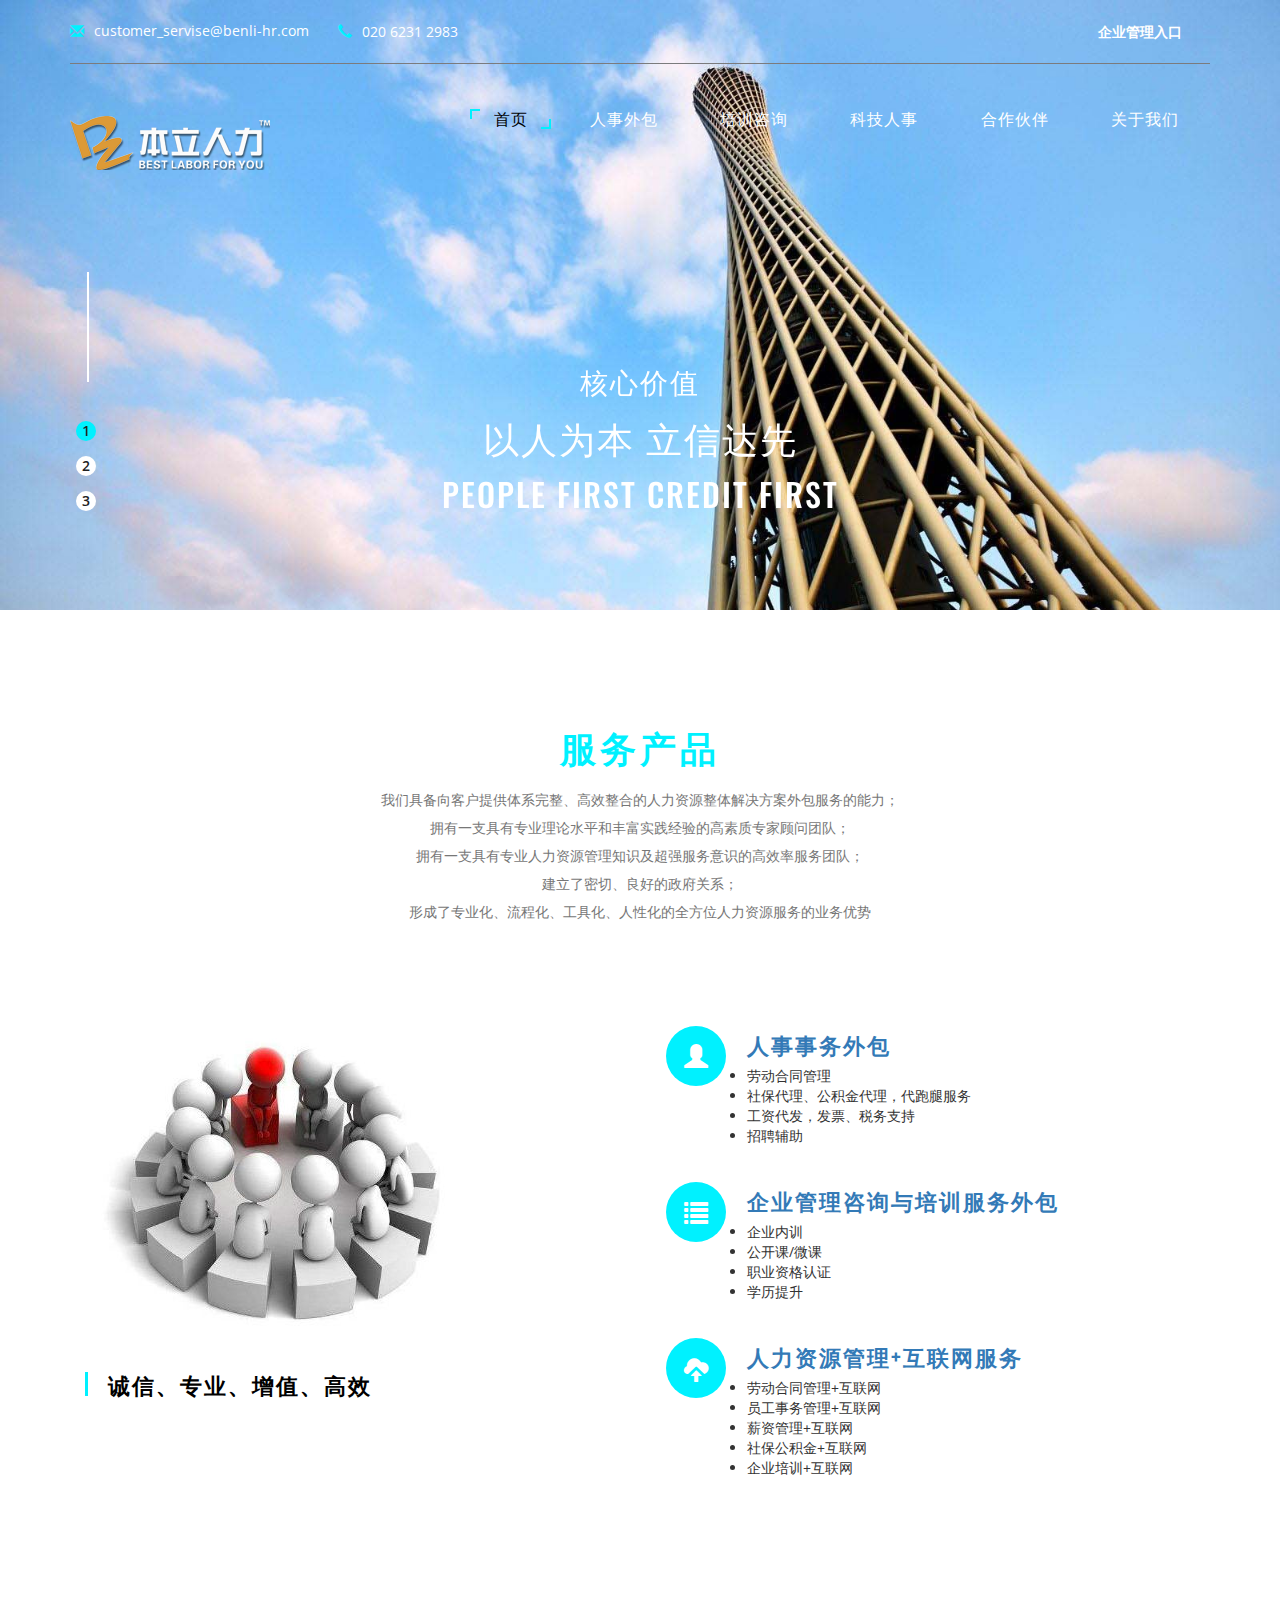
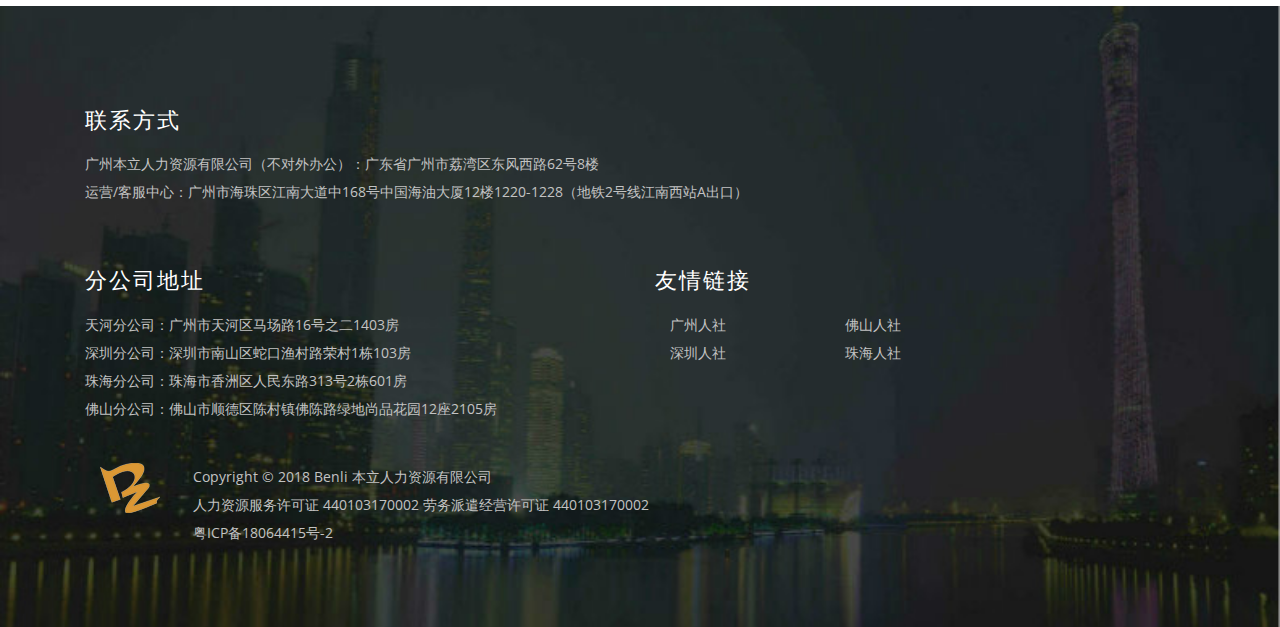
==== commit 025f74c2: "modified address to 1228" ====
--- a/index.html
+++ b/index.html
@@ -4,7 +4,7 @@
 <title>以人为本  立信达先-本立人力</title>
 <!-- for-mobile-apps -->
 <meta name="viewport" content="width=device-width, initial-scale=1">
-<meta http-equiv="Content-Type" content="text/html; charset=utf-8" />
+<meta http-equiv="Content-Type" content="text/html; charset=utf-8; IE=edge chrome=1" />
 <meta name="keywords" content="" />
 <script type="application/x-javascript"> addEventListener("load", function() { setTimeout(hideURLbar, 0); }, false);
 		function hideURLbar(){ window.scrollTo(0,1); } </script>
@@ -215,7 +215,7 @@
 					<h3>联系方式</h3>
 					<ul>
 						<li>广州本立人力资源有限公司（不对外办公）：广东省广州市荔湾区东风西路62号8楼</li>
-						<li>运营/客服中心：广州市海珠区江南大道中168号中国海油大厦12楼1220-1222（地铁2号线江南西站A出口）</li>
+						<li>运营/客服中心：广州市海珠区江南大道中168号中国海油大厦12楼1220-1228（地铁2号线江南西站A出口）</li>
 					</ul>
 				</div>
 				<!--<span class="glyphicon glyphicon-map-marker" aria-hidden="true"></span>-->
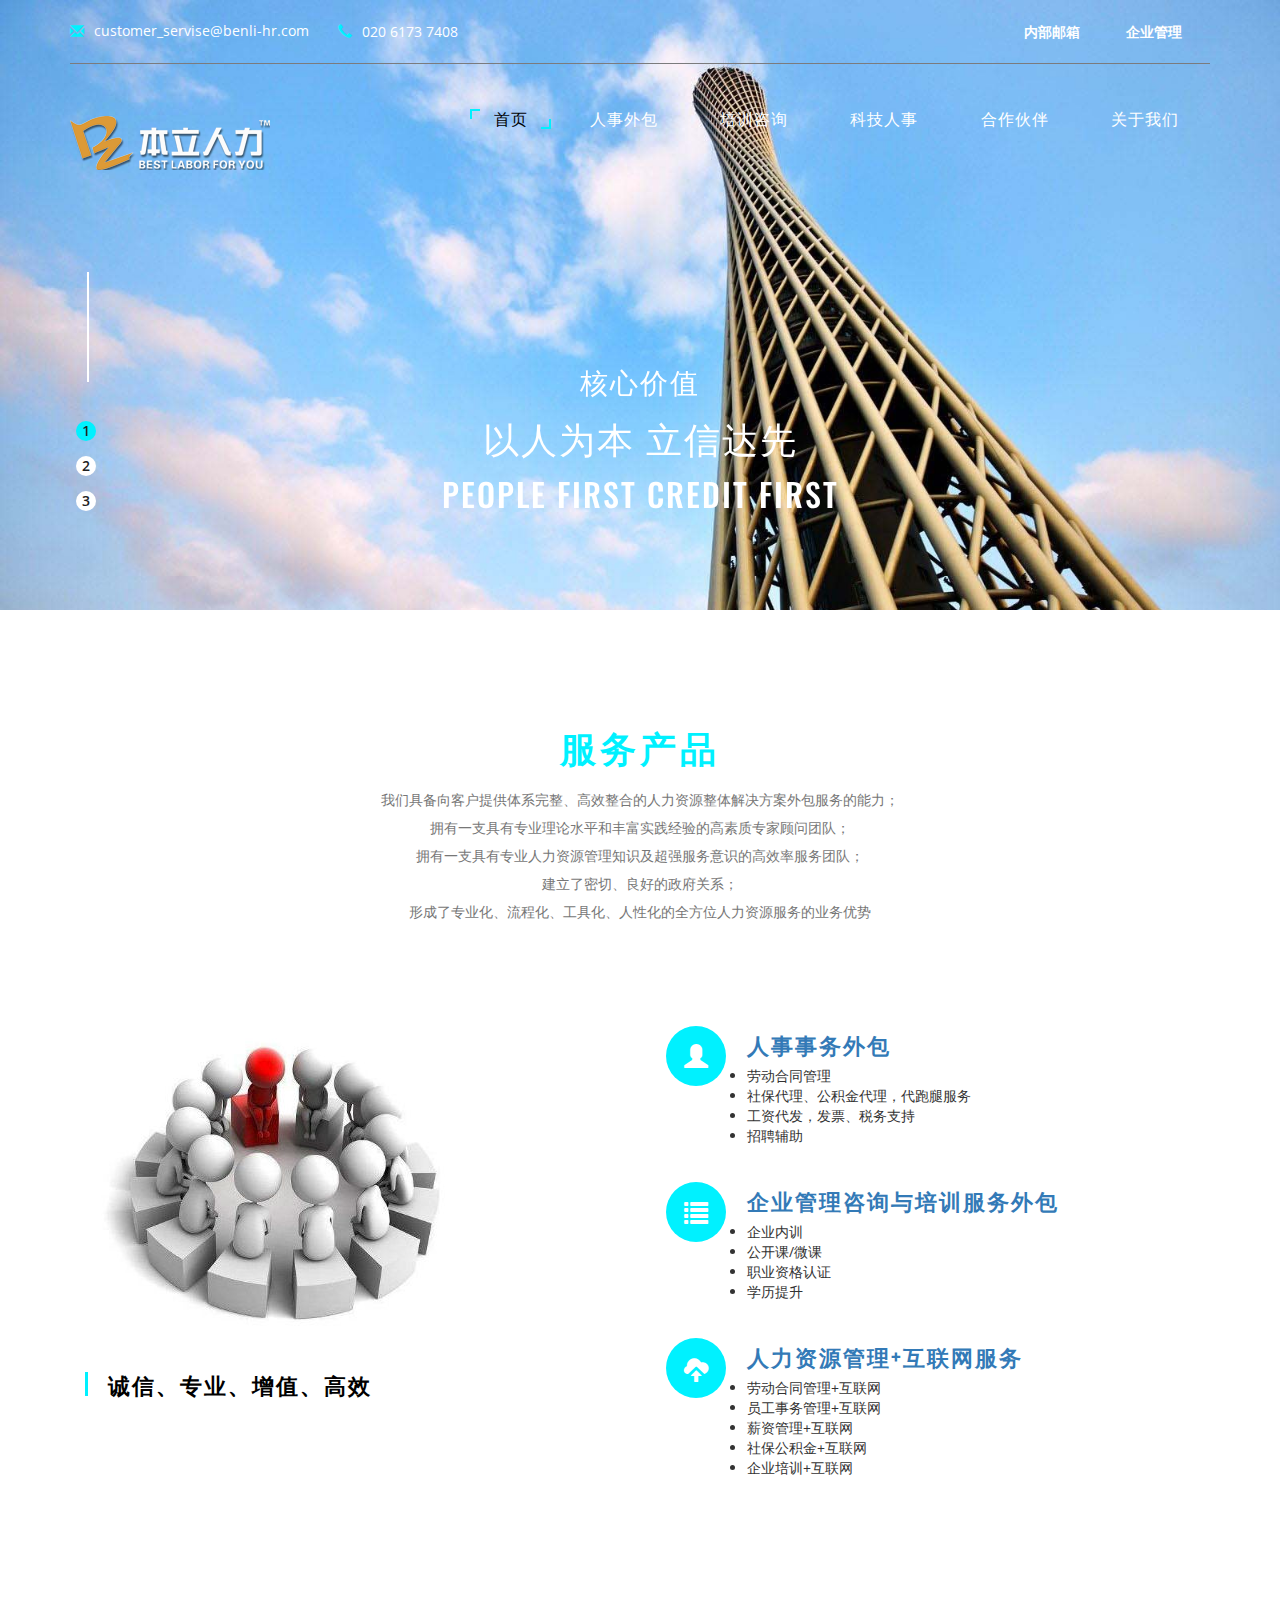
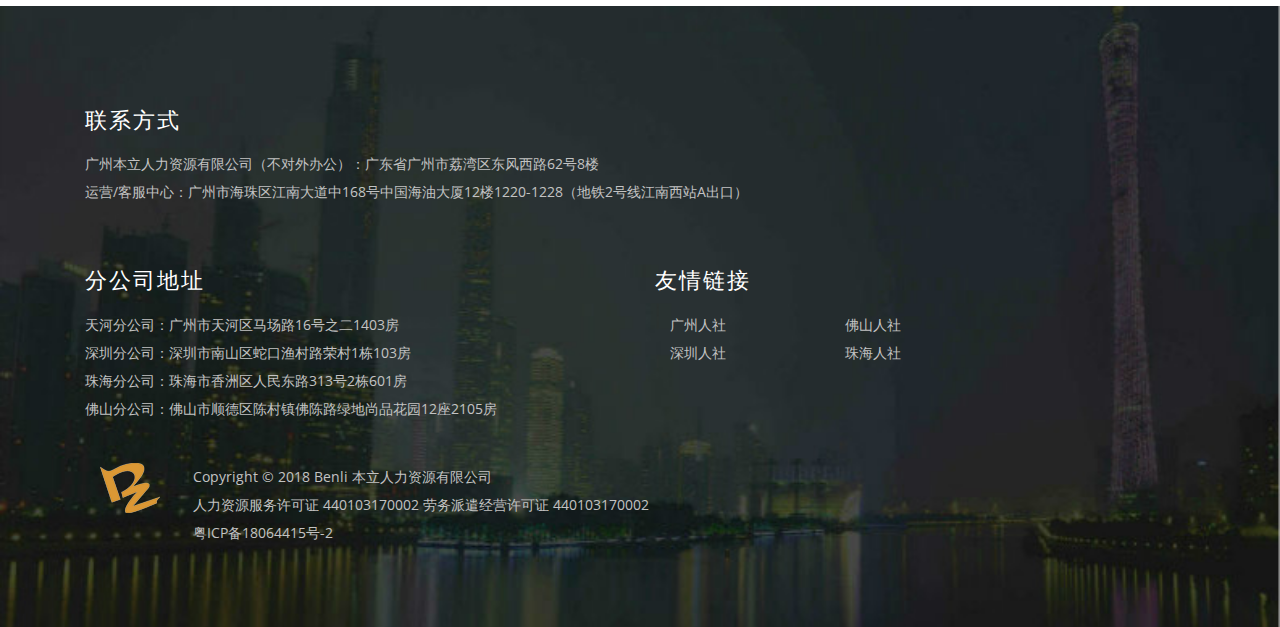
==== commit acb34ab8: "add internal.html and modify phone number" ====
--- a/index.html
+++ b/index.html
@@ -41,13 +41,14 @@
 			<div class="agile-header">
 				<div class="agileits-contact-info text-right">
 					<ul>
-						<li><span class="glyphicon glyphicon-envelope" aria-hidden="true"></span><a href="mailto:customer_servise@benli-hr.com">customer_servise@benli-hr.com</a></li>
-						<li><span class="glyphicon glyphicon-earphone" aria-hidden="true"></span>020 6231 2983</li>
+						<li><span class="glyphicon glyphicon-envelope" aria-hidden="true"></span><a href="mailto:service@benli-hr.com">customer_servise@benli-hr.com</a></li>
+						<li><span class="glyphicon glyphicon-earphone" aria-hidden="true"></span>020 6173 7408</li>
 					</ul>
 				</div>
 				<div class="w3_agileits_social_media">
 					<ul>
-						<li><a class="agileinfo_share" href="error.html">企业管理入口</a></li>
+						<li><a class="agileinfo_share" href="Internal.html">内部邮箱</a></li>
+						<li><a class="agileinfo_share" href="error.html">企业管理</a></li>
 						<!--
 						<li class="agileinfo_share">以人为本  立信达先<br></li>
 						<li><a href="#" class="wthree_facebook"><i class="fa fa-facebook" aria-hidden="true"></i></a></li>
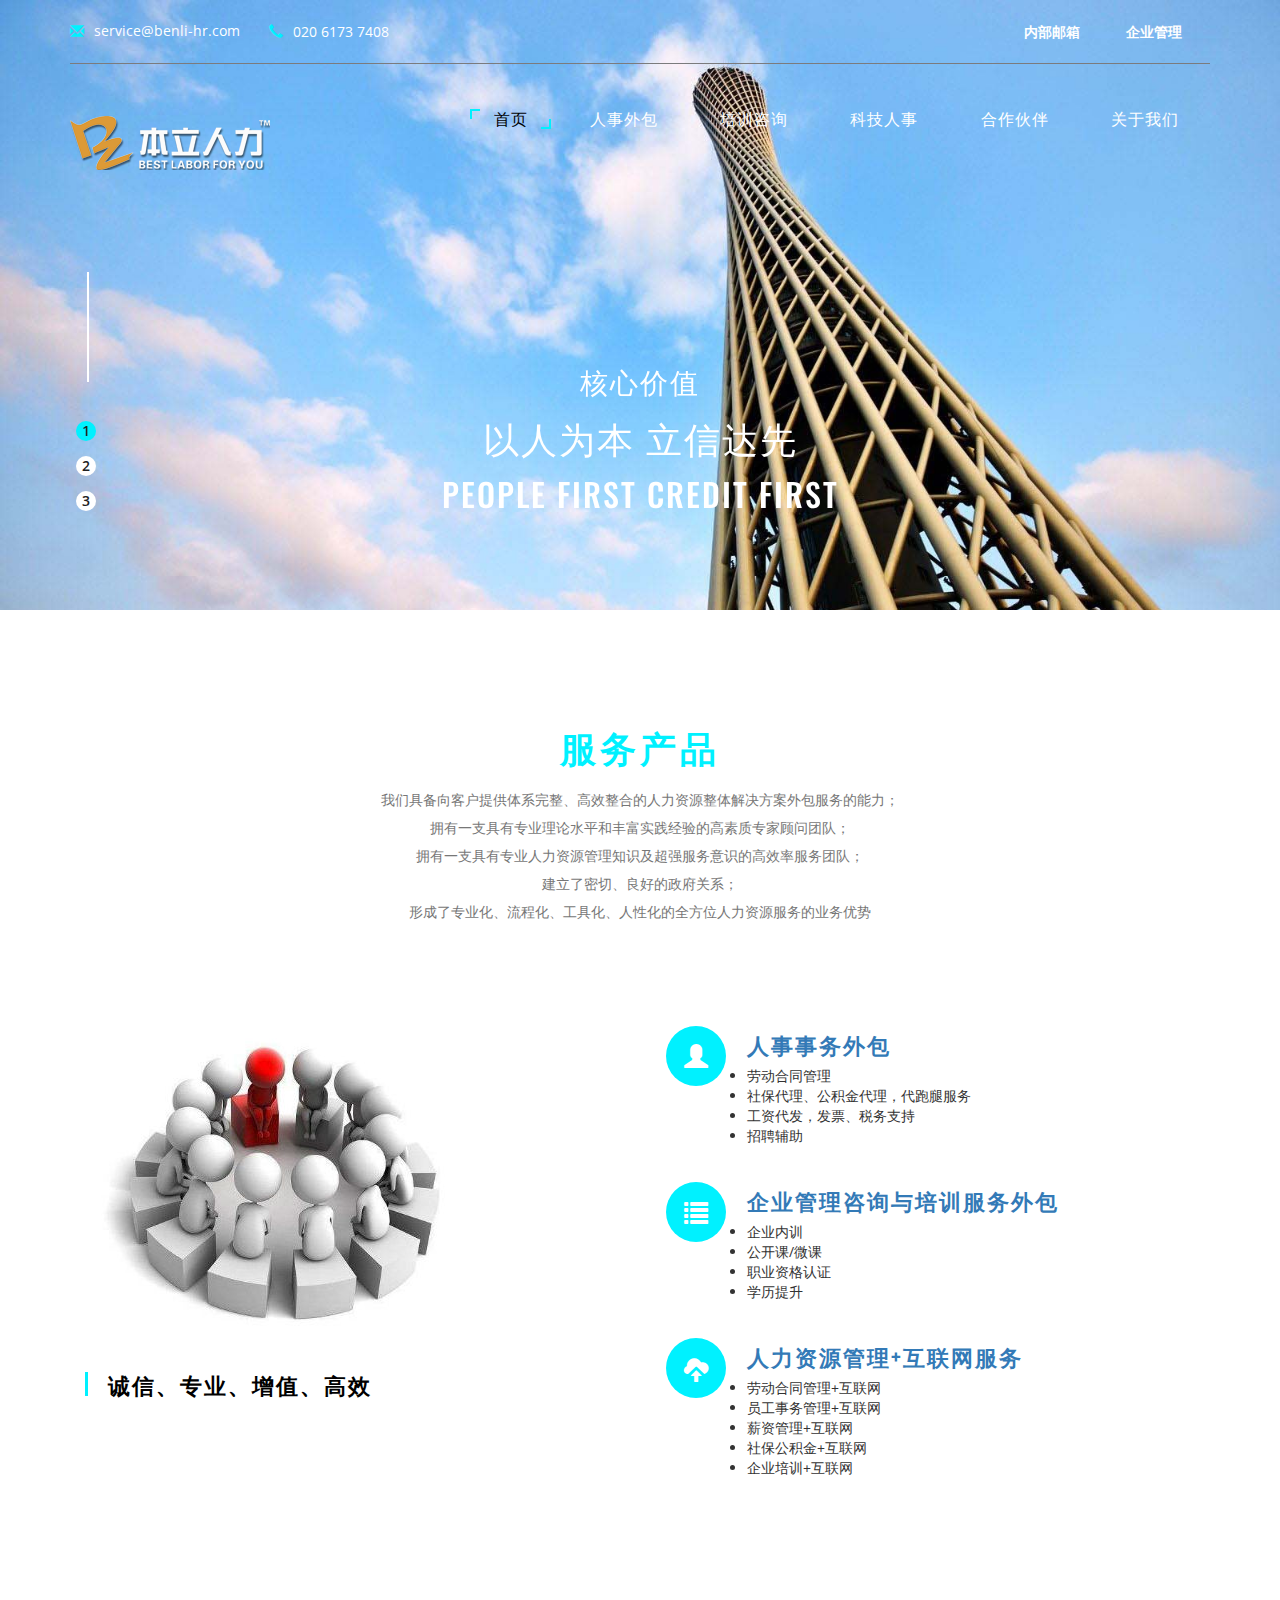
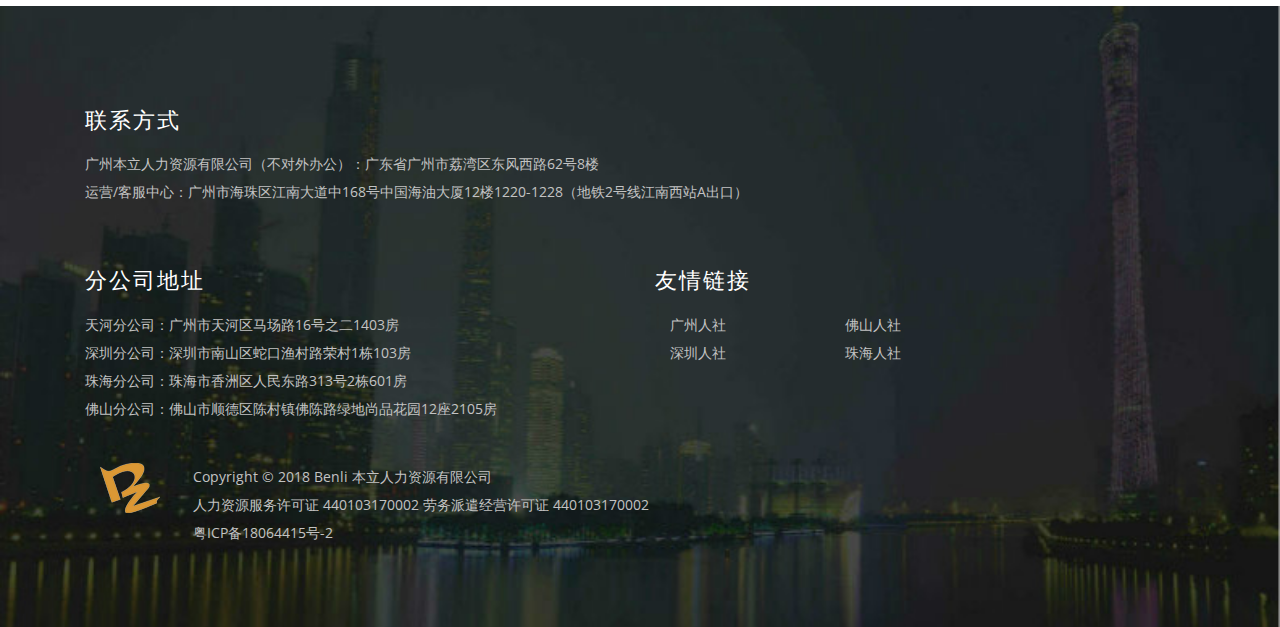
==== commit 7fc96019: "modify mail adress" ====
--- a/index.html
+++ b/index.html
@@ -41,13 +41,13 @@
 			<div class="agile-header">
 				<div class="agileits-contact-info text-right">
 					<ul>
-						<li><span class="glyphicon glyphicon-envelope" aria-hidden="true"></span><a href="mailto:service@benli-hr.com">customer_servise@benli-hr.com</a></li>
+						<li><span class="glyphicon glyphicon-envelope" aria-hidden="true"></span><a href="mailto:service@benli-hr.com">service@benli-hr.com</a></li>
 						<li><span class="glyphicon glyphicon-earphone" aria-hidden="true"></span>020 6173 7408</li>
 					</ul>
 				</div>
 				<div class="w3_agileits_social_media">
 					<ul>
-						<li><a class="agileinfo_share" href="Internal.html">内部邮箱</a></li>
+						<li><a class="agileinfo_share" target="_blank" href="Internal.html">内部邮箱</a></li>
 						<li><a class="agileinfo_share" href="error.html">企业管理</a></li>
 						<!--
 						<li class="agileinfo_share">以人为本  立信达先<br></li>
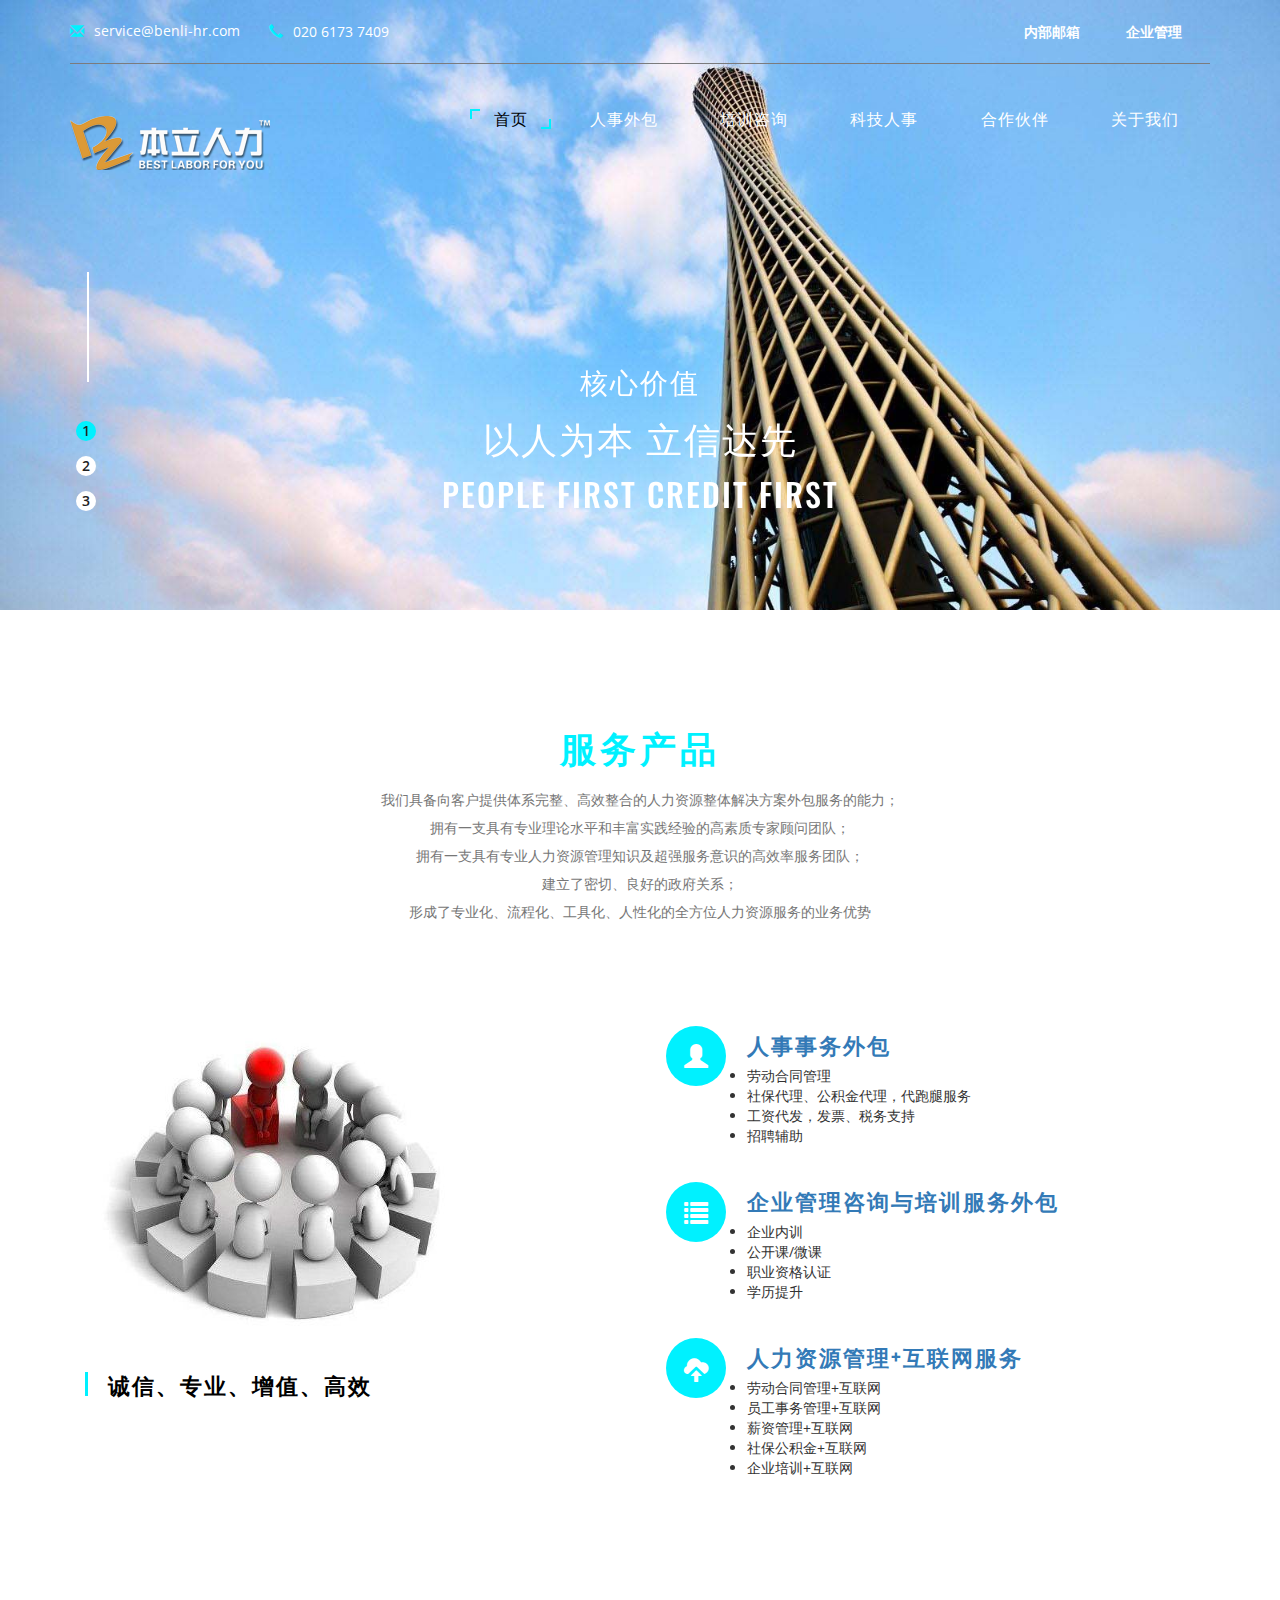
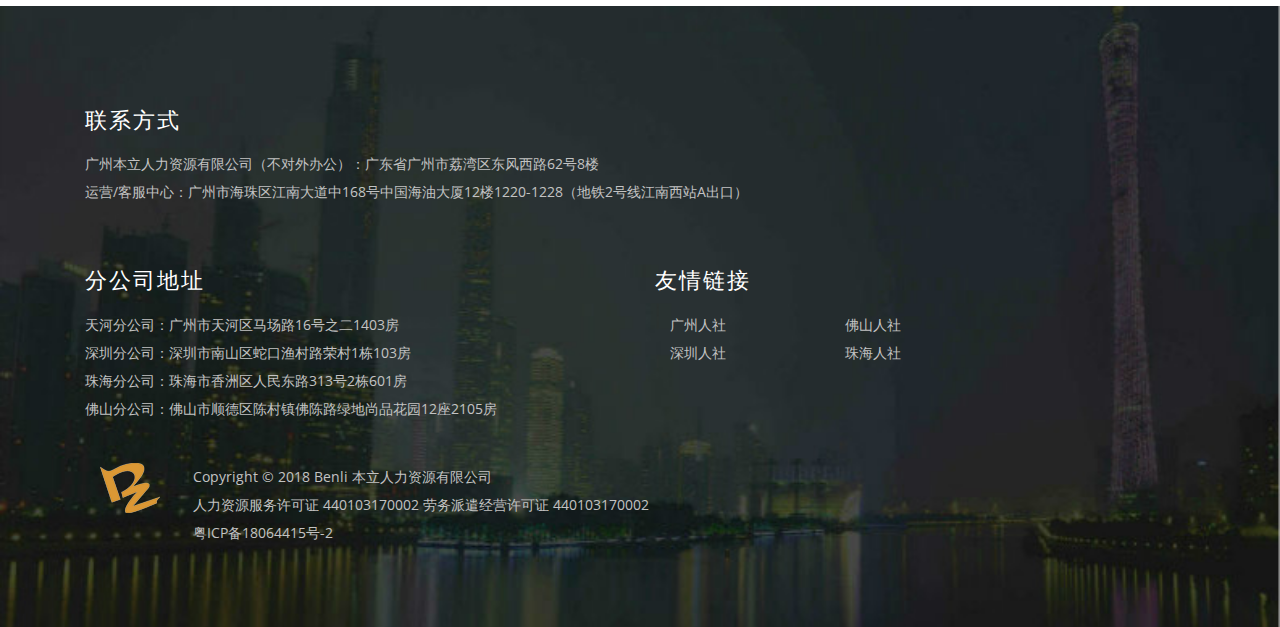
==== commit 2e0c3ed3: "phone no change" ====
--- a/index.html
+++ b/index.html
@@ -42,7 +42,7 @@
 				<div class="agileits-contact-info text-right">
 					<ul>
 						<li><span class="glyphicon glyphicon-envelope" aria-hidden="true"></span><a href="mailto:service@benli-hr.com">service@benli-hr.com</a></li>
-						<li><span class="glyphicon glyphicon-earphone" aria-hidden="true"></span>020 6173 7408</li>
+						<li><span class="glyphicon glyphicon-earphone" aria-hidden="true"></span>020 6173 7409</li>
 					</ul>
 				</div>
 				<div class="w3_agileits_social_media">
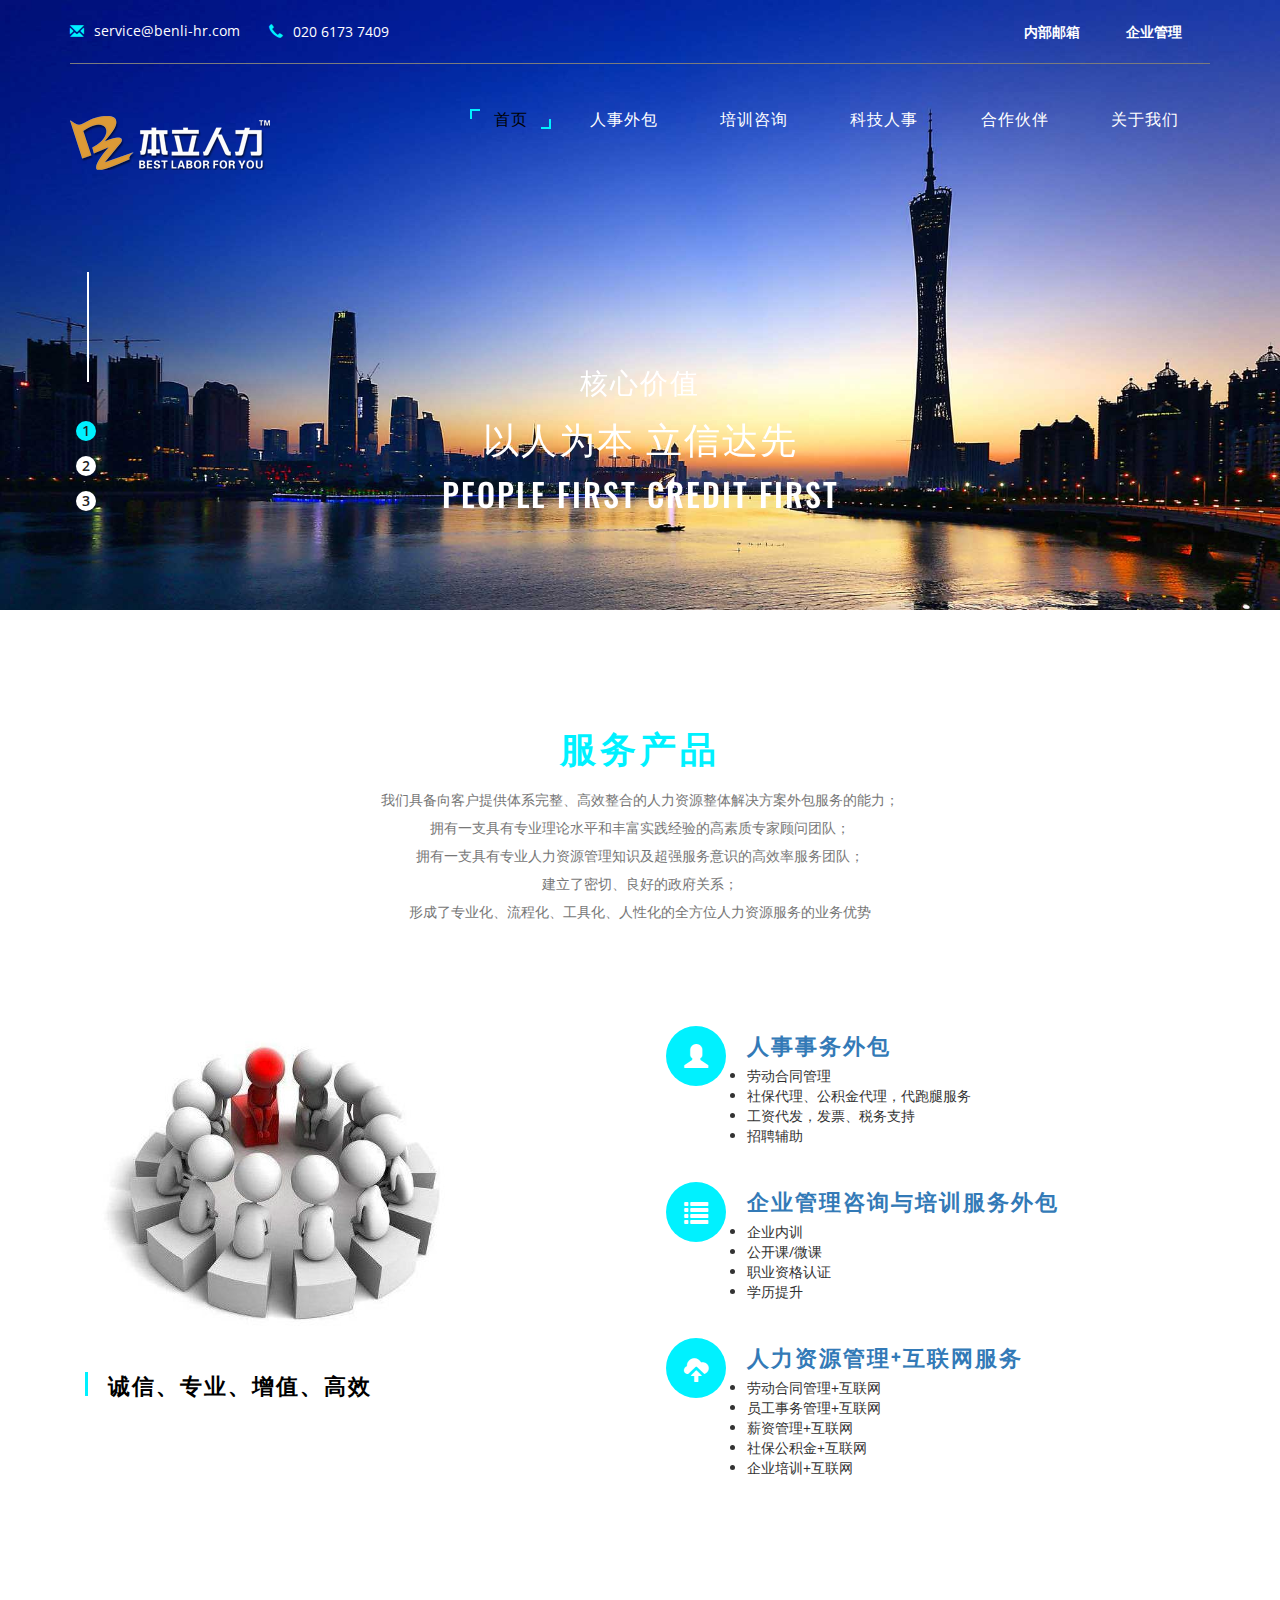
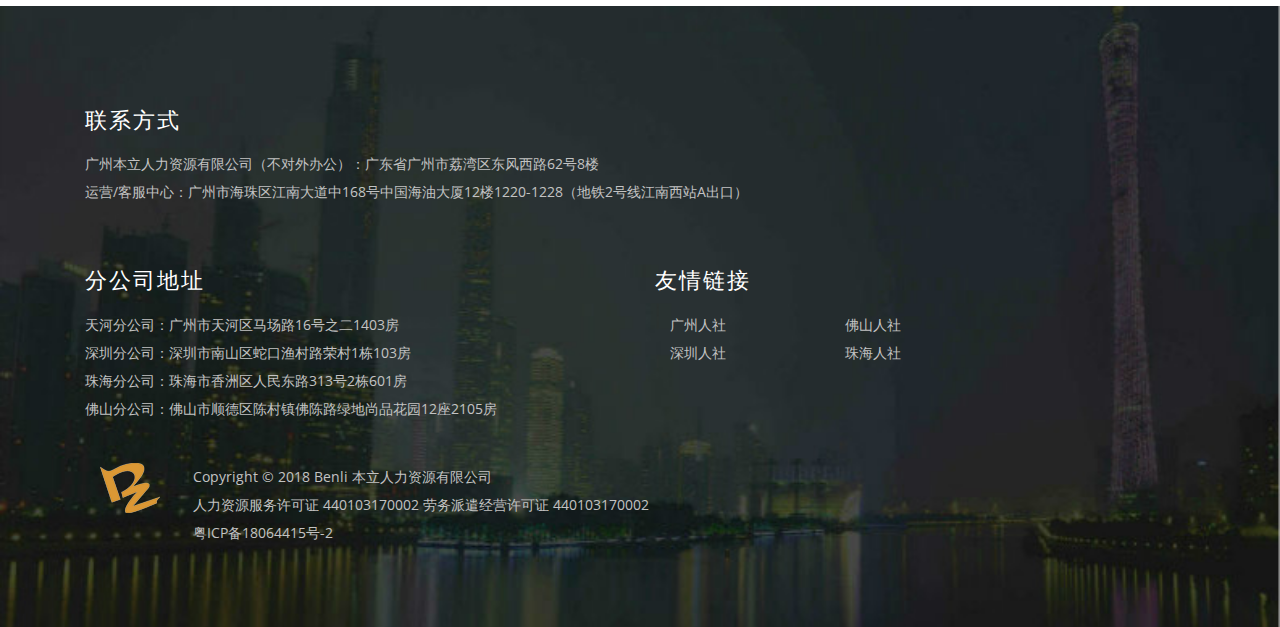
==== commit 75104867: "banner background/add icon" ====
--- a/index.html
+++ b/index.html
@@ -1,7 +1,8 @@
 <!DOCTYPE html>
 <html lang="en">
 <head>
-<title>以人为本  立信达先-本立人力</title>
+<title>以人为本，立信达先-本立人力</title>
+<link href="images/logo.ico" rel="SHORTCUT ICON" />
 <!-- for-mobile-apps -->
 <meta name="viewport" content="width=device-width, initial-scale=1">
 <meta http-equiv="Content-Type" content="text/html; charset=utf-8; IE=edge chrome=1" />
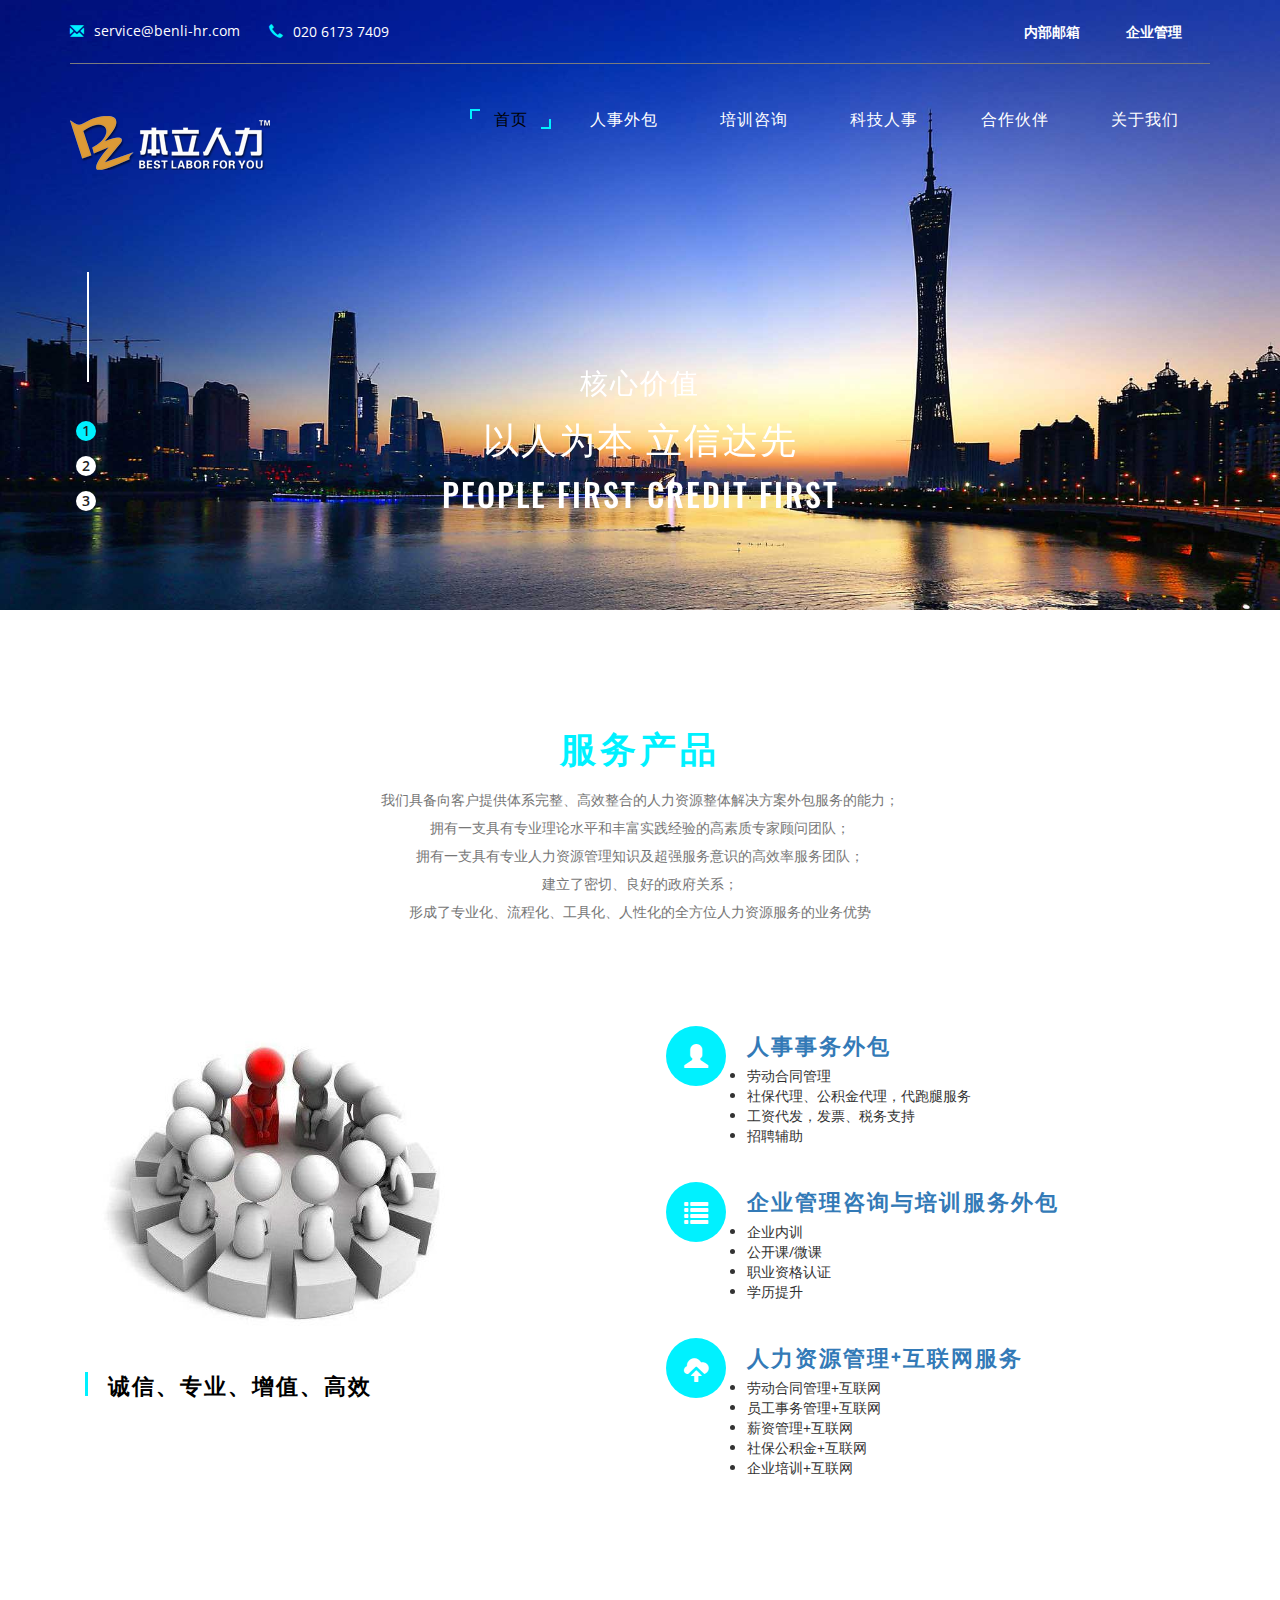
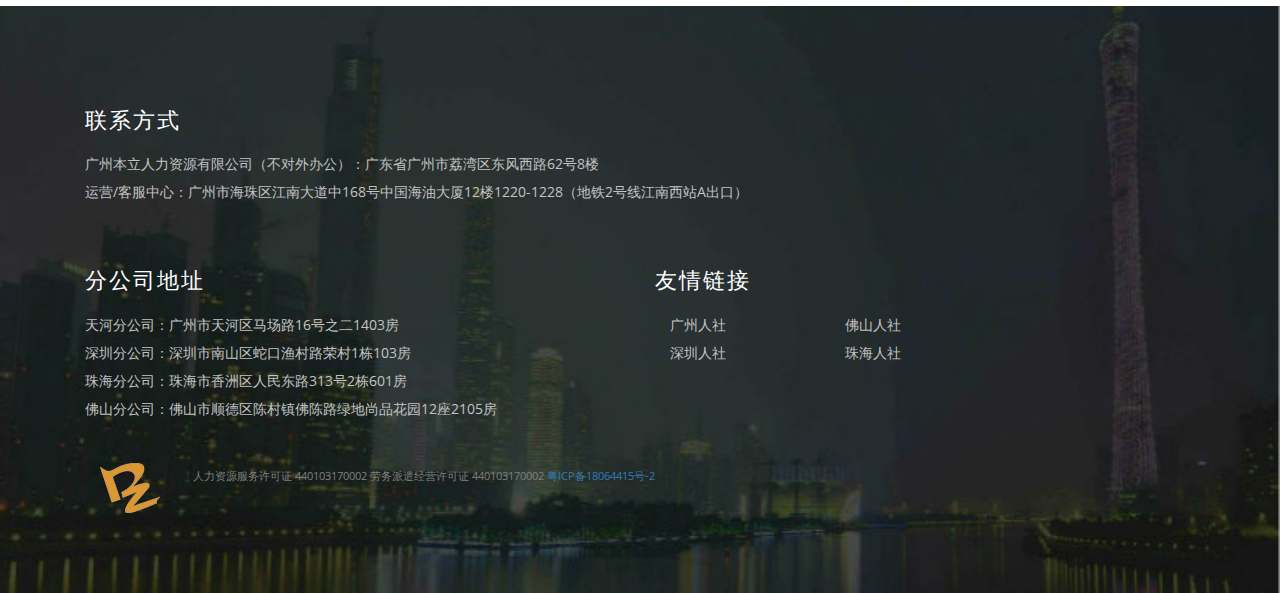
==== commit 3df23522: "add 许可" ====
--- a/index.html
+++ b/index.html
@@ -292,12 +292,9 @@
 				<div class="col-md-1">
 					<a href="#"><img src="images/logo1.png"></a>
 				</div>
-				<div class="col-md-11">
-					<ul>
-						<li>Copyright &copy; 2018 Benli 本立人力资源有限公司</li>
-						<li>人力资源服务许可证 440103170002 劳务派遣经营许可证 440103170002</a></li>
-						<li><a href="http://www.miit.gov.cn/">粤ICP备18064415号-2</a></li>
-					</ul>
+				<div class="col-md-11 footerb">
+					<text class="foottext">人力资源服务许可证 440103170002 劳务派遣经营许可证 440103170002 <a href="http://www.miit.gov.cn/">粤ICP备18064415号-2<br></a></text>
+					<script id="ebsgovicon" src="https://szcert.ebs.org.cn/govicons.js?id=b1e178cf-0df7-4ff7-b0f4-5b0a16094f26&width=36&height=50&type=1" type="text/javascript" charset="utf-8"></script>
 				</div>
 			</div>
 		</div>
--- a/css/style.css
+++ b/css/style.css
@@ -2674,3 +2674,9 @@
     min-height: 250px;
 }
 }
+
+
+.foottext{
+  color:grey;
+  font-size:11px;
+}
